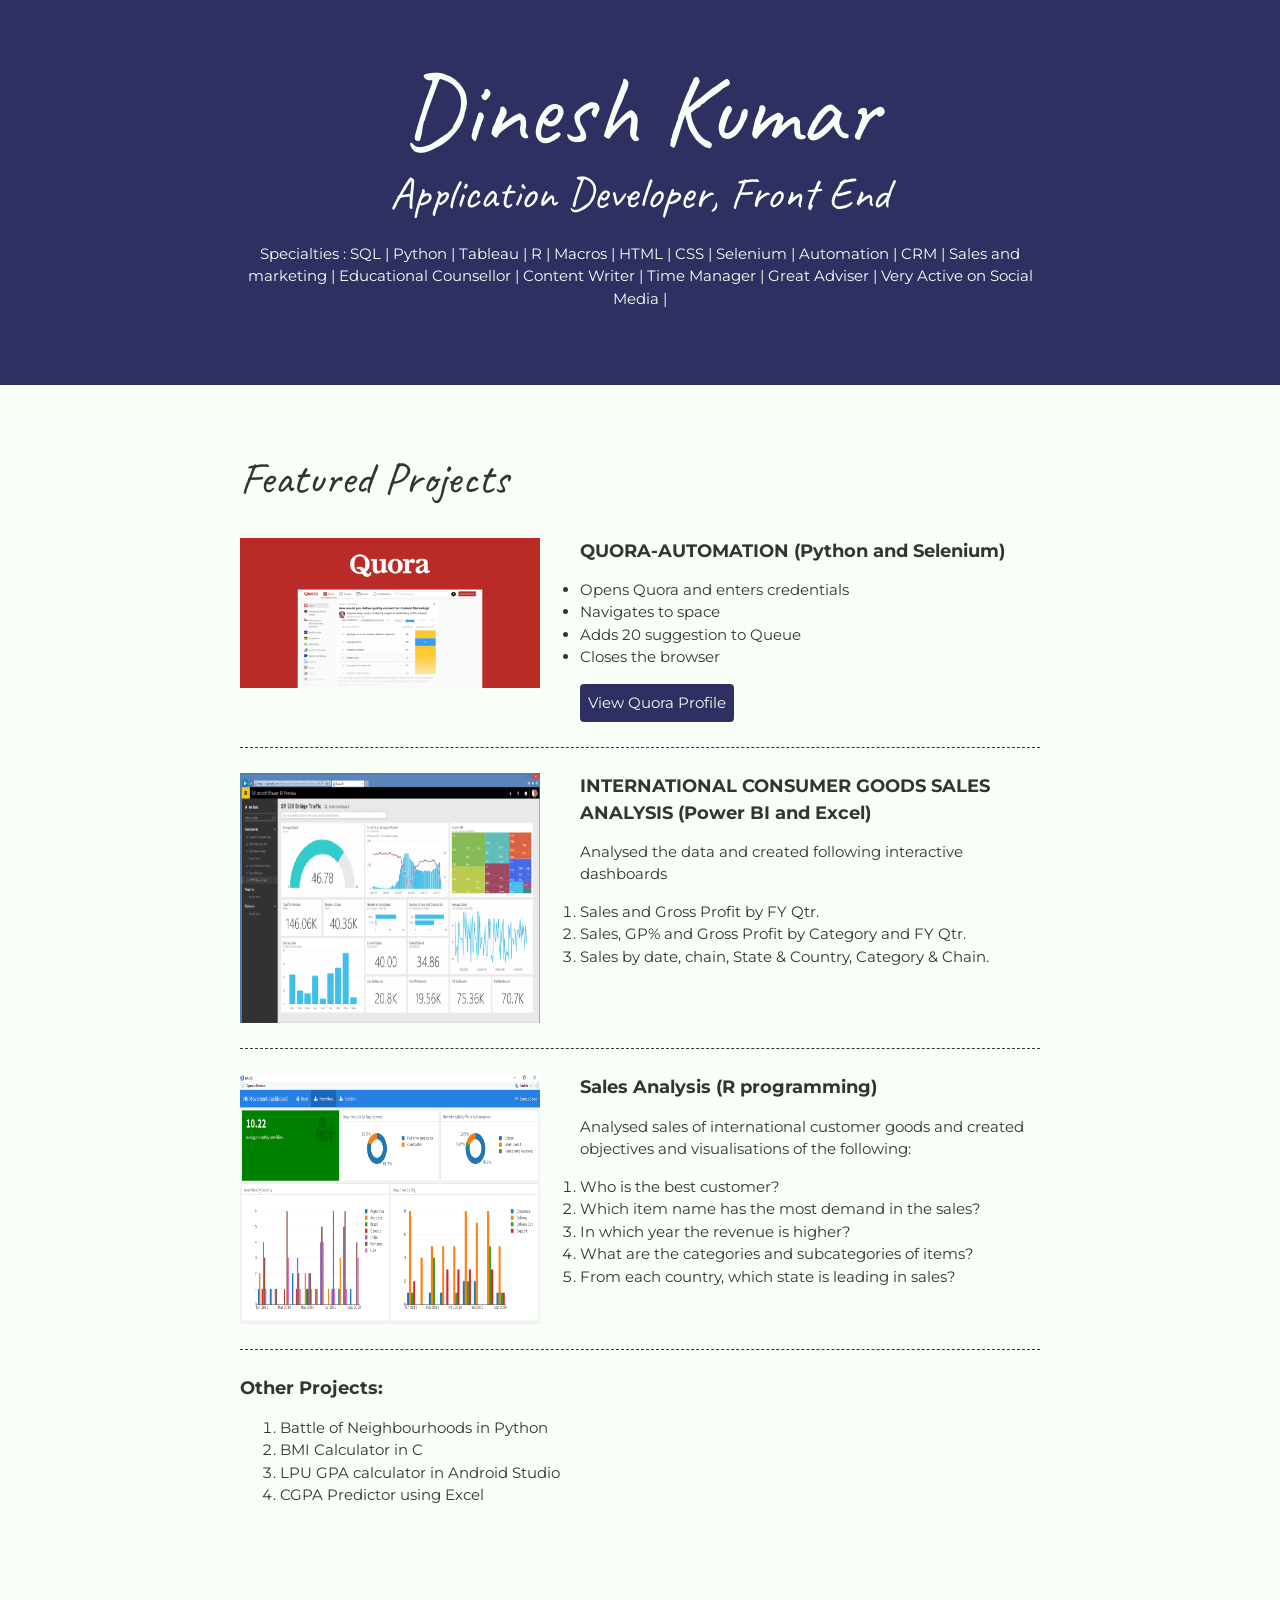
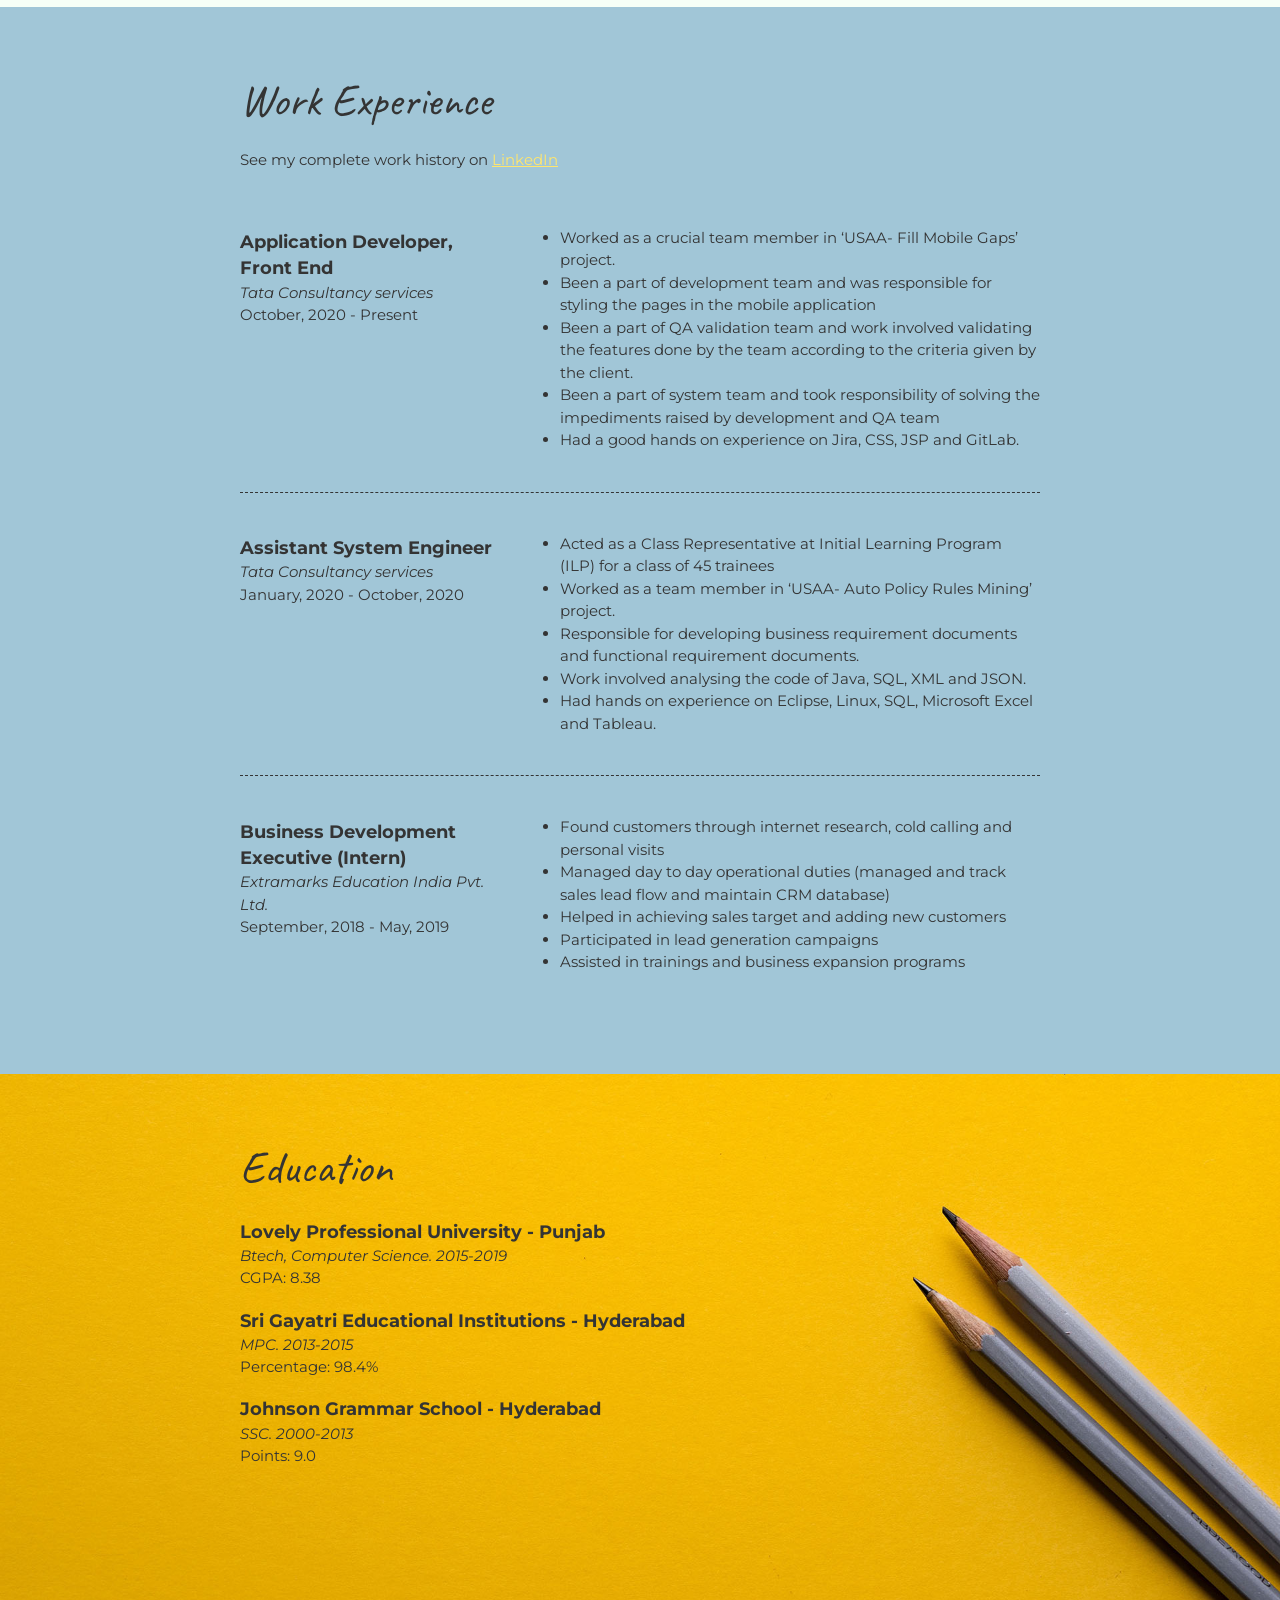
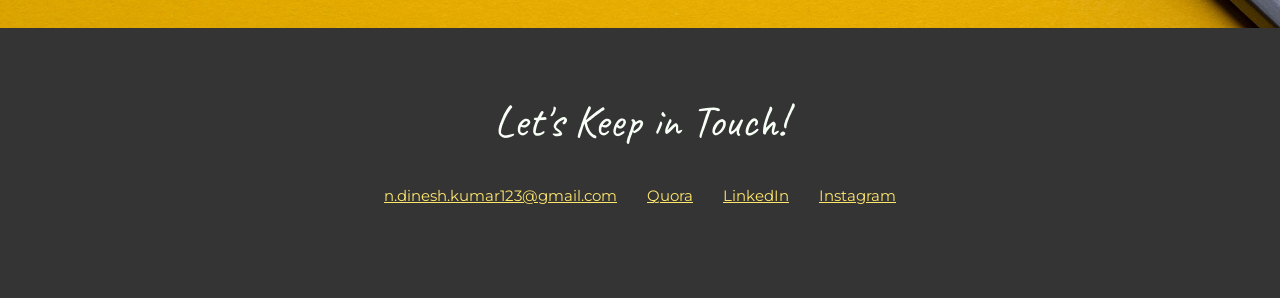
==== index.html @ 064b83f8 "Update index.html" ====
<!DOCTYPE html>
<html lang="en">
  <head>
    <meta charset="UTF-8">
    <meta name="viewport" content="width=device-width, initial-scale=1.0">
    <title>Narlakanti Dinesh Kumar - Resume</title>
	<link rel="preconnect" href="https://fonts.gstatic.com">
    <link href="https://fonts.googleapis.com/css2?family=Caveat&family=Montserrat:wght@400;600&display=swap" rel="stylesheet">
	<link rel="preconnect" href="https://fonts.gstatic.com">
    <link href="https://fonts.googleapis.com/css2?family=Caveat&family=Montserrat:wght@400;600&display=swap" rel="stylesheet">
	<link rel="stylesheet" href="style.css">
  </head>
  <body>
    <main>
      <!-- ***********************  ABOUT / PROFILE  *********************** -->
      <header class="profile">
		<div class="content-wrap">
			<h1>Dinesh Kumar</h1>
            <h2>Application Developer, Front End</h2>

            <p>Specialties :
SQL | Python | Tableau | R | Macros | HTML | CSS | Selenium | Automation | CRM | Sales and marketing | Educational Counsellor | Content Writer | Time Manager | Great Adviser | Very Active on Social Media |</p>
		</div>	
	  </header>

      <!-- ********************  PROJECTS / PORTFOLIO  ********************* -->
     <section class="projects">
	   <div class="content-wrap divider">
        <h2>Featured Projects</h2>
        
        <!-- Copy the whole <section> block to add more projects. -->
        <section class="project-item">
          
          <img src="quora-pic.jpg" alt="description of image">
		  <h3>QUORA-AUTOMATION (Python and Selenium)</h3>
          <p> 
			<ul>
			<li> Opens Quora and enters credentials </li>
			<li> Navigates to space </li>
			<li> Adds 20 suggestion to Queue </li>
			<li> Closes the browser </li>
			</ul>
			</p>
		
          <a class="btn" href="https://www.quora.com/profile/Dinesh-Kumar-2800/answers" >View Quora Profile</a>
        </section>
		
		<section class="project-item">
          
          <img src="powerbi.png" alt="description of image" height="250px">
		  <h3>INTERNATIONAL CONSUMER GOODS SALES ANALYSIS (Power BI and Excel)</h3>
          <p>  Analysed the data and created following interactive dashboards  </p>
		  <p>
			<ol>
			<li> Sales and Gross Profit by FY Qtr.  </li>
			<li> Sales, GP% and Gross Profit by Category and FY Qtr. </li>
			<li> Sales by date, chain, State & Country, Category & Chain.</li>
			</ol>
			</p></p>
		
        </section>
		
		
		
		<section class="project-item">
          
          <img src="rp.png" alt="description of image" height = "250px">
		  <h3>Sales Analysis (R programming)</h3>
          <p> Analysed sales of international customer goods and created objectives and visualisations of the following: </p>
			<p>
			<ol>
			<li> Who is the best customer? </li>
			<li> Which item name has the most demand in the sales?</li>
			<li> In which year the revenue is higher? </li>
			<li> What are the categories and subcategories of items?</li>
			<li> From each country, which state is leading in sales? </li>
			</ol>
			</p></p>
		
        </section>
		<section class="project-item">
          
          <h3>Other Projects: </h3>
          
			<ol>
			<li> Battle of Neighbourhoods in Python </li>
			<li> BMI Calculator in C   </li>
			<li> LPU GPA calculator in Android Studio </li>
			<li> CGPA Predictor using Excel  </li>
			</ol>
			</p></p>
		
        </section>
		
        <!-- End of Project block. -->
       </div>
	  </section>

      <!-- ***********************  WORK EXPERIENCE  *********************** -->
      <section class="work-experience">
        <div class="content-wrap item-details divider">
		  <h2>Work Experience</h2>
		  <p> See my complete work history on <a href="https://www.linkedin.com/in/dineshnarlakanti/"> LinkedIn </a>
        

        <!-- Copy this whole <section> block to add more jobs. -->
         <section class="job-item">
		  <div class="job-details">
           <h3>Application Developer, Front End</h3>
           <p>Tata Consultancy services</p>
           <p>October, 2020 - Present</p>
          </div>  
		  <div class="job-summary">
           <p> <ul>
                    <li>Worked as  a  crucial  team  member  in ‘USAA-  Fill  Mobile Gaps’  project. </li>
					<li> Been a part of  development team  and  was  responsible  for styling the pages  in the  mobile application </li>
					<li> Been a part of  QA  validation team  and  work  involved  validating  the  features  done  by  the  team according  to  the  criteria  given  by  the  client. </li>
					<li>Been a part of  system  team  and  took  responsibility  of  solving the impediments  raised  by  development and QA  team </li>
					<li>  Had a good  hands  on  experience on Jira,  CSS, JSP  and  GitLab.</li>
              </ul>
		  </p>
         <div> 
        </section>
		
		<section class="job-item">
		  <div class="job-details">
           <h3>Assistant System Engineer </h3>
           <p>Tata Consultancy services</p>
           <p>January, 2020 - October, 2020</p>
          </div>  
		  <div class="job-summary">
           <p> <ul>
                    <li> Acted as a  Class  Representative  at  Initial  Learning  Program  (ILP)  for a class  of  45  trainees  </li>
					<li> Worked as a  team  member  in  ‘USAA-  Auto  Policy  Rules  Mining’  project. </li>
					<li> Responsible  for developing  business  requirement documents  and functional  requirement documents.</li>
					<li> Work involved  analysing the code  of  Java,  SQL,  XML  and  JSON. </li>
					<li> Had hands  on  experience on Eclipse,  Linux,  SQL,  Microsoft Excel  and Tableau.</li>
              </ul>
		  </p>
         <div> 
        </section>
		
		<section class="job-item">
		 <div class="job-details">
          <h3>Business Development Executive (Intern)</h3>
          <p>Extramarks Education India Pvt. Ltd.</p>
          <p>September, 2018 - May, 2019</p>
         </div> 
		 <div class="job-summary">
          <p> <ul>
					<li>Found customers  through  internet  research,  cold calling and personal  visits  </li>
					<li> Managed day to day  operational  duties  (managed  and  track  sales  lead  flow and maintain CRM database) </li>
					<li>Helped in  achieving  sales  target and  adding new customers  </li>
					<li> Participated  in  lead generation  campaigns </li>
					<li> Assisted  in trainings  and  business  expansion  programs</li>

              </ul>
		   </p>
         </div> 
        </section>
        <!-- End of Job block. -->
      </div>
	 </section>
	 
	 <!-- ****************** Related course work  ****************** 
	 
	 <section class="cs-related">
		<div class="content-wrap">
			<h2> Certifications</h2>
			<p>
				<ul>
					 <li> <h3>Programming:</h3> C, C++, Java, Python, R programing </li>
					<li> <h3> Data structures and algorithms:</h3> Asymptotic notations and complexities, various sorting algorithms, different types of linked lists  </li>
					<li> <h3>Networking:</h3>  Protocols, Topologies, OSI  Model, TCP/IP, LANs, MANs,  WANs, Devices, Data Transmission </li>
					<li> <h3>Database management  systems:</h3>  Database  languages, ER  diagrams, SQL commands, normalisation,  joins  and subqueries.    </li>
					<li> <h3>Operating  systems:</h3>  Unix  and  its  commands, process  scheduling algorithms, deadlocks,  memory management, protection mechanisms  </li>
					<li> <h3>Compiler  design:</h3>  Lexical  analysis, syntax  analysis, syntax  directed translation,  parsing,  intermediate and code  generation, code  optimization.</li>
					<li> <h3>Artificial  intelligence:</h3>  Problem  spaces  and search,  informed  search strategies, knowledge representation,  fuzzy  logic  systems, natural  language  procession(NLP) </li>
					<li> <h3>Data visualization  tools:</h3>  Excel  and  advanced excel,  Tableau,  Power  Business  Intelligence  (BI). </li>
					<li> <h3>Web Development:</h3> HTML, CSS, Javascipt, Angular, React</li> 
					
				</ul>
			</p>	
		</div>
	 
	 </section> -->

      <!-- ******************  EDUCATION & CERTIFICATIONS ****************** -->
      <section class="education">
        <div class="content-wrap item-details">
		 <h2>Education</h2>

         <!-- Copy this whole <section> block to add more schools. -->
         <section>
          <h3>Lovely Professional University - Punjab</h3>
          <p>Btech, Computer Science. 2015-2019</p>
		  <p> CGPA: 8.38 </p>
          
         </section>
        <!-- End of School block. -->
		  <section>
           <h3> Sri Gayatri Educational Institutions - Hyderabad</h3>
           <p>MPC. 2013-2015</p>
		   <p> Percentage: 98.4% </p>
          
          </section>
        
		

          <section>
           <h3>Johnson Grammar School - Hyderabad</h3>
           <p>SSC. 2000-2013</p>
		   <p> Points: 9.0 </p>
          
          </section>
        <!-- End of School block. -->
        </div>
	  </section>
	  
	  
	  

      <!-- *****************  CONTACT INFO / SOCIAL MEDIA  ***************** -->
      <footer>
	  <div class="content-wrap">
        <h2>Let's Keep in Touch!</h2>

        <!-- Social media and contact links. Add or remove any networks. -->
        <ul class="contact-list">
          <li><a href="mailto:n.dinesh.kumar123@gmail.com">n.dinesh.kumar123@gmail.com</a></li>
          <li><a href="https://www.quora.com/profile/Dinesh-Kumar-2800">Quora</a></li>          
          <li><a href="https://www.linkedin.com/in/dineshnarlakanti/">LinkedIn</a></li>
          <li><a href="https://www.instagram.com/dinesh_narlakanti/">Instagram</a></li>
        </ul>
		</div>
      </footer>
    </main>
  </body>
</html>
---- style.css ----
/*
COLOR PALETTE
https://coolors.co/f7fff7-343434-2f3061-ffe66d-a1c6d7
#F7FFF7 - almost white
#343434 - dark gray - almost black
#2F3061 - blue dark
#FFE66D - yellow
#A1C6D7 - blue light
*/

/* Global styles
------------------------------------*/
html{
	box-sizing: border-box;
}
*, *:before, *:after {
	box-sizing: inherit;
}

body{
	color: #343434;
	margin: 0;
	padding: 0;
    font-family: 'Montserrat', sans-serif;
	font-size: 15px;
	line-height: 1.5;
}
h1,h2{
	font-family: 'Caveat', cursive;
	font-weight: 400;
	margin: 0;
}
img {
  width: 300px;
}
a{
	color: #FFE66D;
}
a:hover{
	text-decoration: none;
}
h1{
	font-size: 100px;
	line-height: 1;
}

h2{
	font-size:45px;
}
h3{
	margin-bottom: 0;
}
.content-wrap{
	max-width: 800px;
	width: 85%;
	margin: 0 auto;
	padding: 60px 0;
	
}
.divider > section{
	border-bottom: 1px dashed #343434;
	 padding: 25px 0;
}
.divider > section:last-of-type{
	border-bottom : none;
}
.item-details h3 + p{
	 font-style: italic;
 }
.item-details h3 ~ p{
	margin: 0;
}


/* Profile
------------------------------------*/
.profile{
	color: #F7FFF7;
	background: #2F3061;
	
}

/* Projects
------------------------------------*/
.projects{
	background: #F7FFF7;
	
}
.projects .btn{
	color: #F7FFF7;
    background: #2F3061;
	text-decoration: none;
	padding: 8px;
	border-radius: 4px;
	display: inline-block;
}

 .projects .btn:hover {
	 background: rgba(47, 48, 97, 80%);
 }
 
 .project-item{
	 overflow: hidden;
	 
 }
 .project-item h3{
	 margin: 0;
 }
 



/* Work Experience
------------------------------------*/
.work-experience{
	background: #A1C6D7;
}



/* Education
------------------------------------*/
.education{
	background-image: url(pencil-pic.jpg);
	background-size: cover;
	background-position: top right;
	padding-bottom: 100px;
}
.education p{
	width: 60%
}

/* Footer
------------------------------------*/
footer{
	background: #343434;
	color: #F7FFF7;
	
}
.contact-list{
	list-style-type: none;
	padding: 0;	
}
.contact-list a{
	padding: 15px;
	display: inline-block;
	
}

/* Responcive
------------------------------------*/

@media screen and (min-width: 750px) {
	.project-item img{
	 float: left;
	 margin-right: 40px;
 }

    .job-item{
	display: grid;
	grid-template-columns: 1fr 2fr;
	column-gap: 20px;
	
}
.contact-list{
	display: flex;
	justify-content: center;
}

header, footer{
	text-align: center;
}
	
}
@media screen and (max-width: 749px){
	h1{
		font-size: 75px;
		line-height: 0.9;
		margin-bottom: 20px;
	}
	h2{
		line-height: 1;
	}
	.contact-list a{
		padding: 5px;
	}


	
}
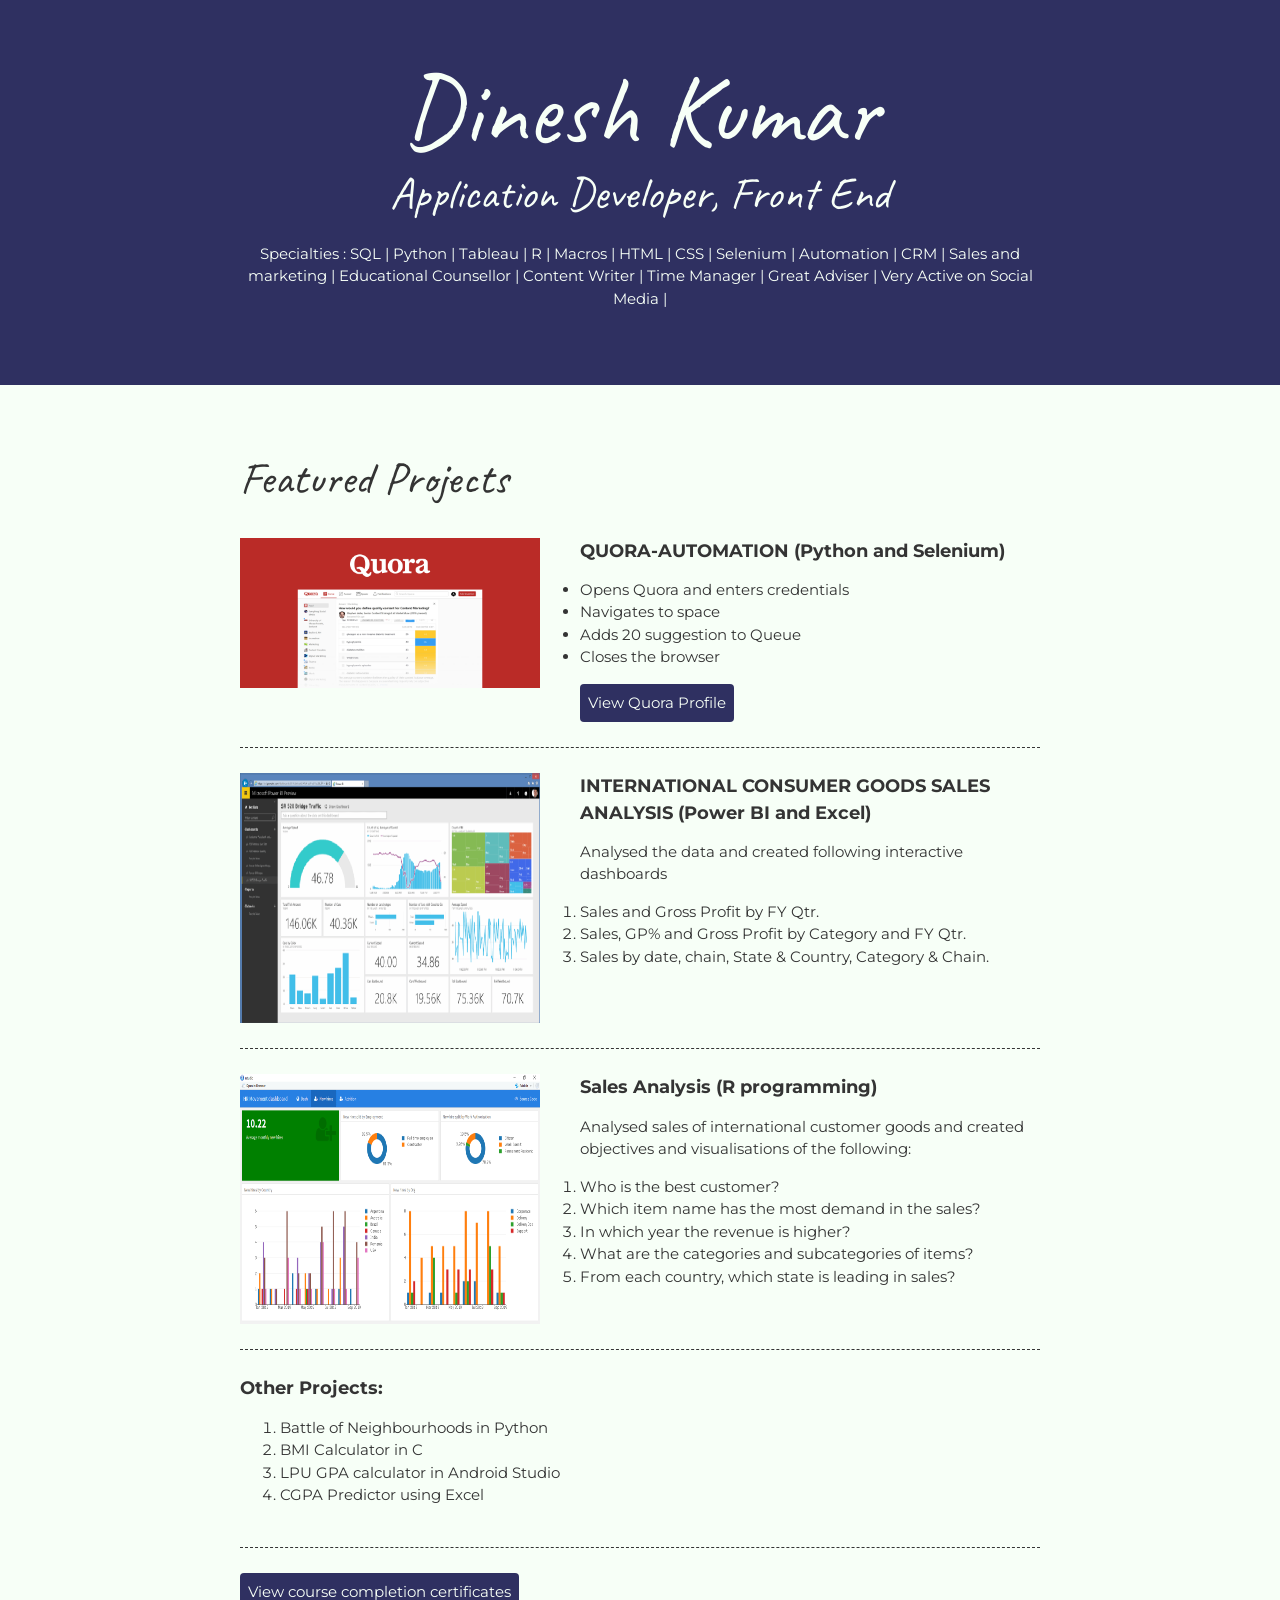
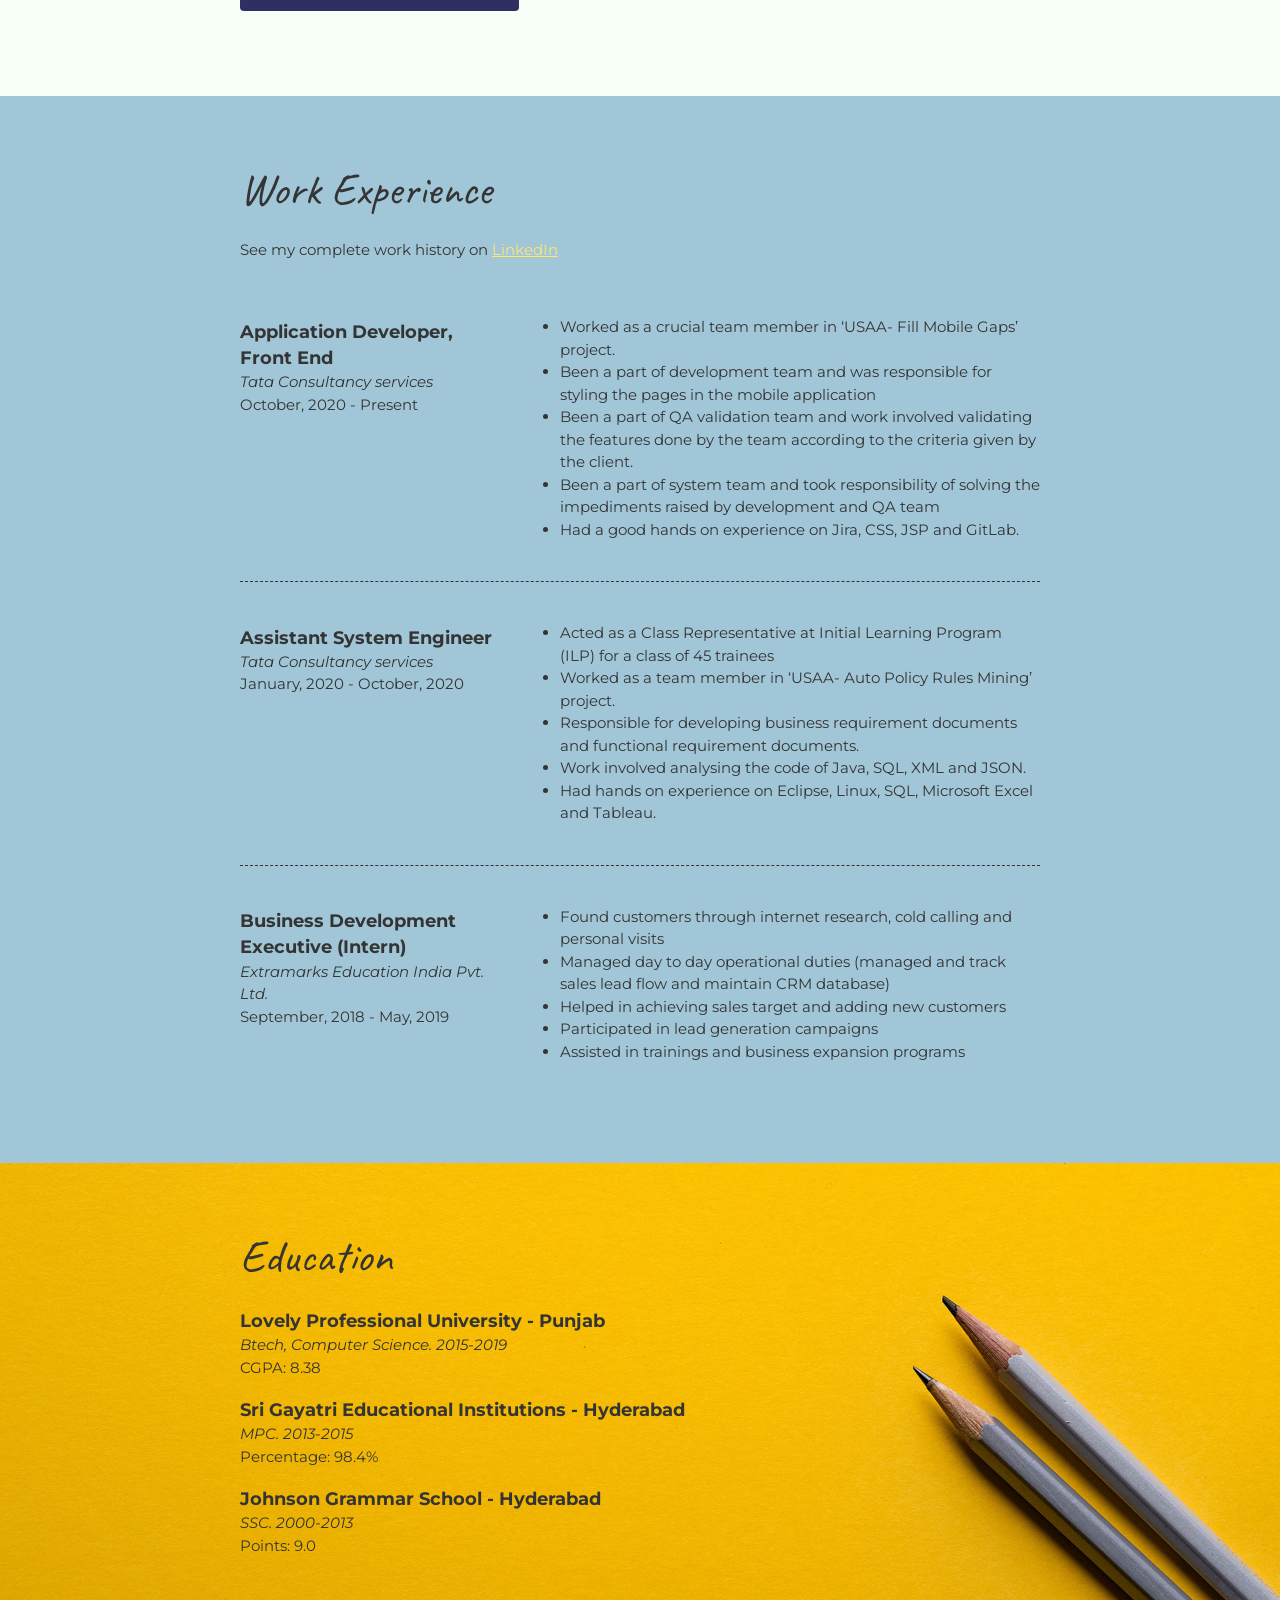
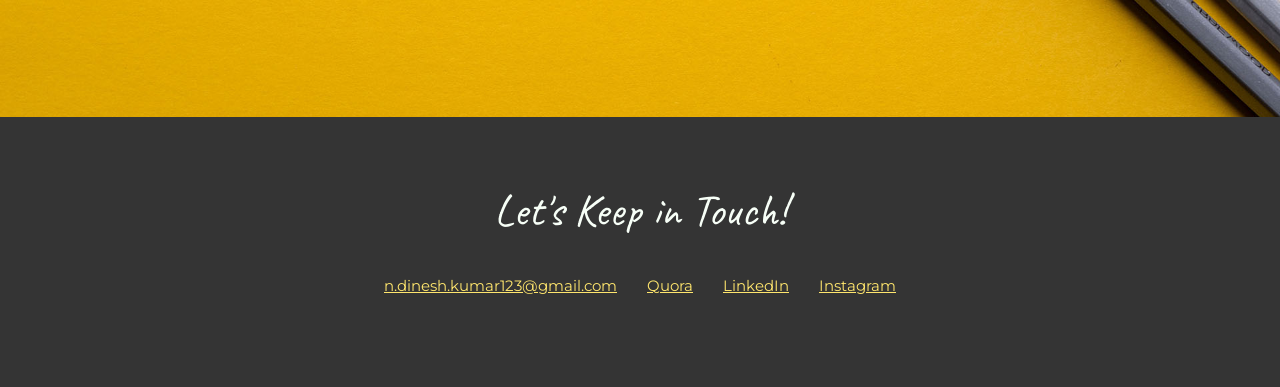
==== commit 93fc4989: "Update index.html" ====
--- a/index.html
+++ b/index.html
@@ -91,6 +91,10 @@
 			</p></p>
 		
         </section>
+		
+		<section>
+			<a class="btn" href="certificate.html"> View course completion certificates </a>
+		</section>
 		
         <!-- End of Project block. -->
        </div>
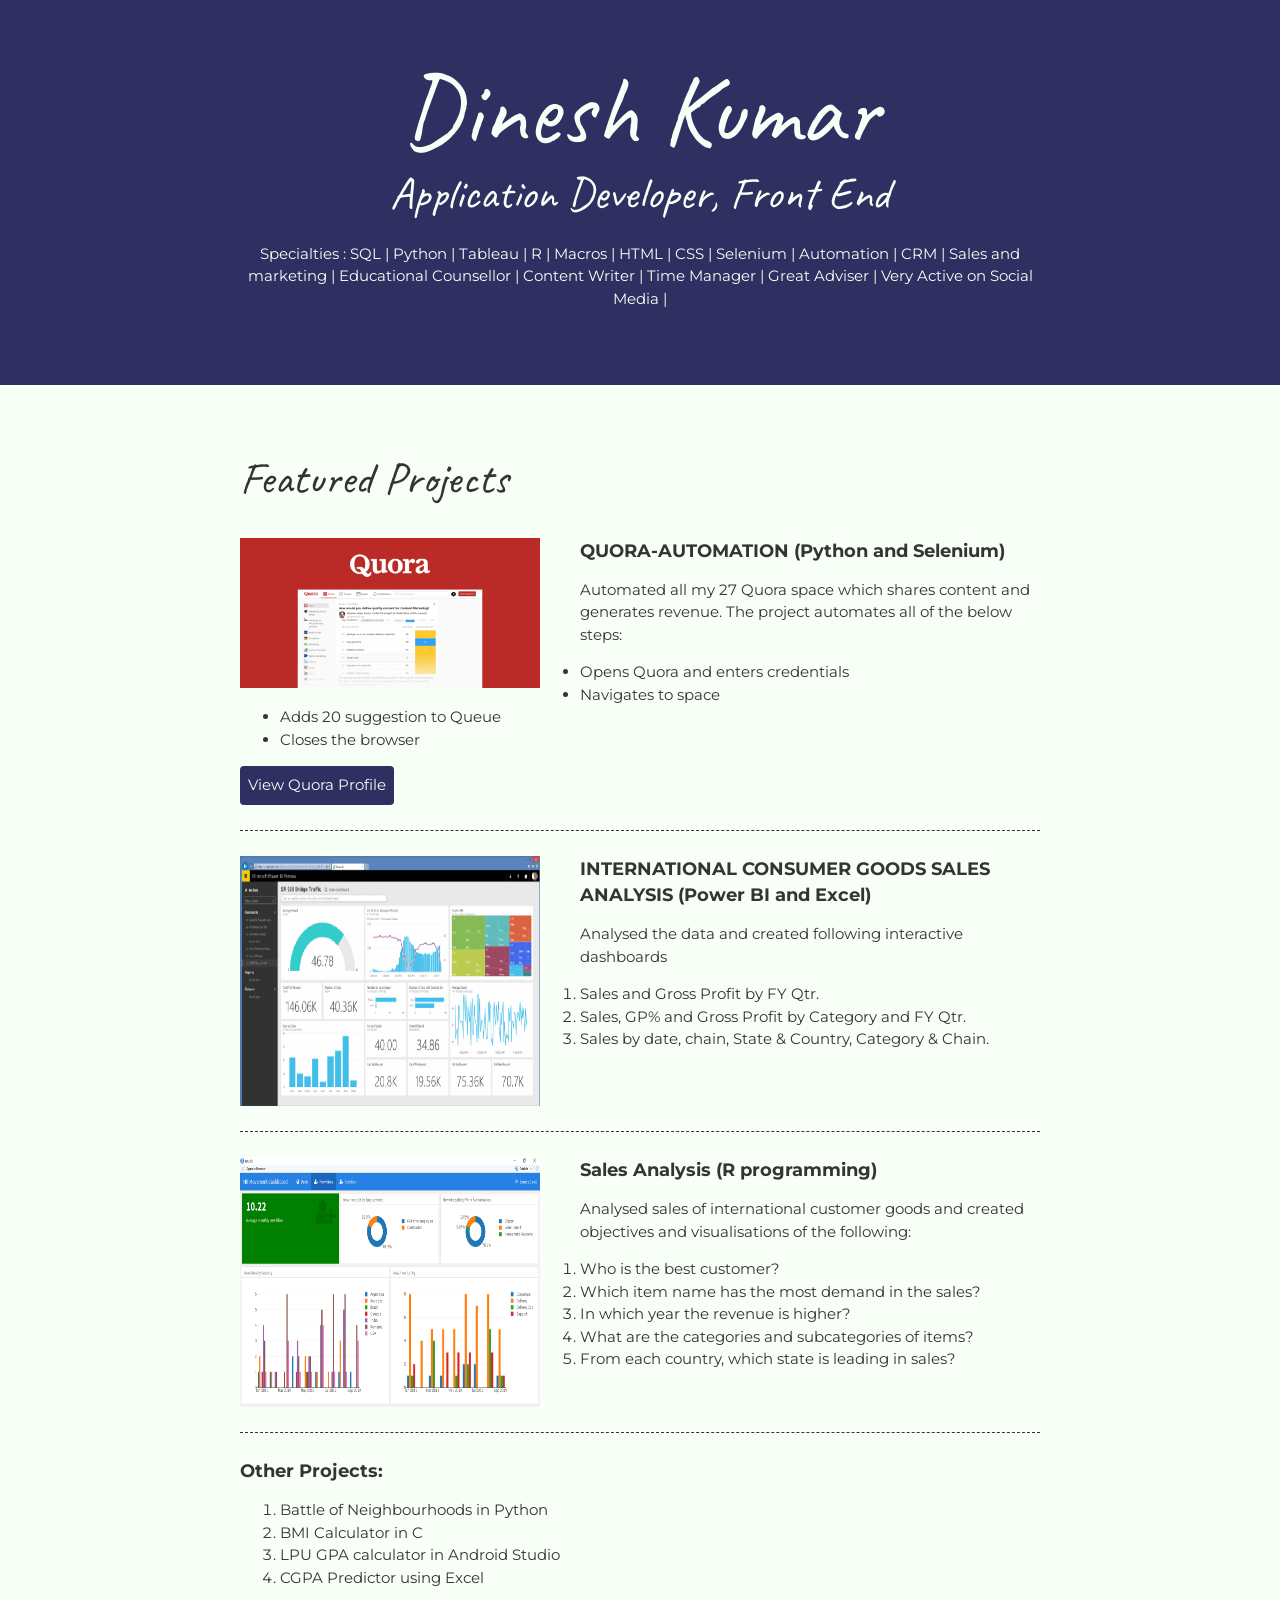
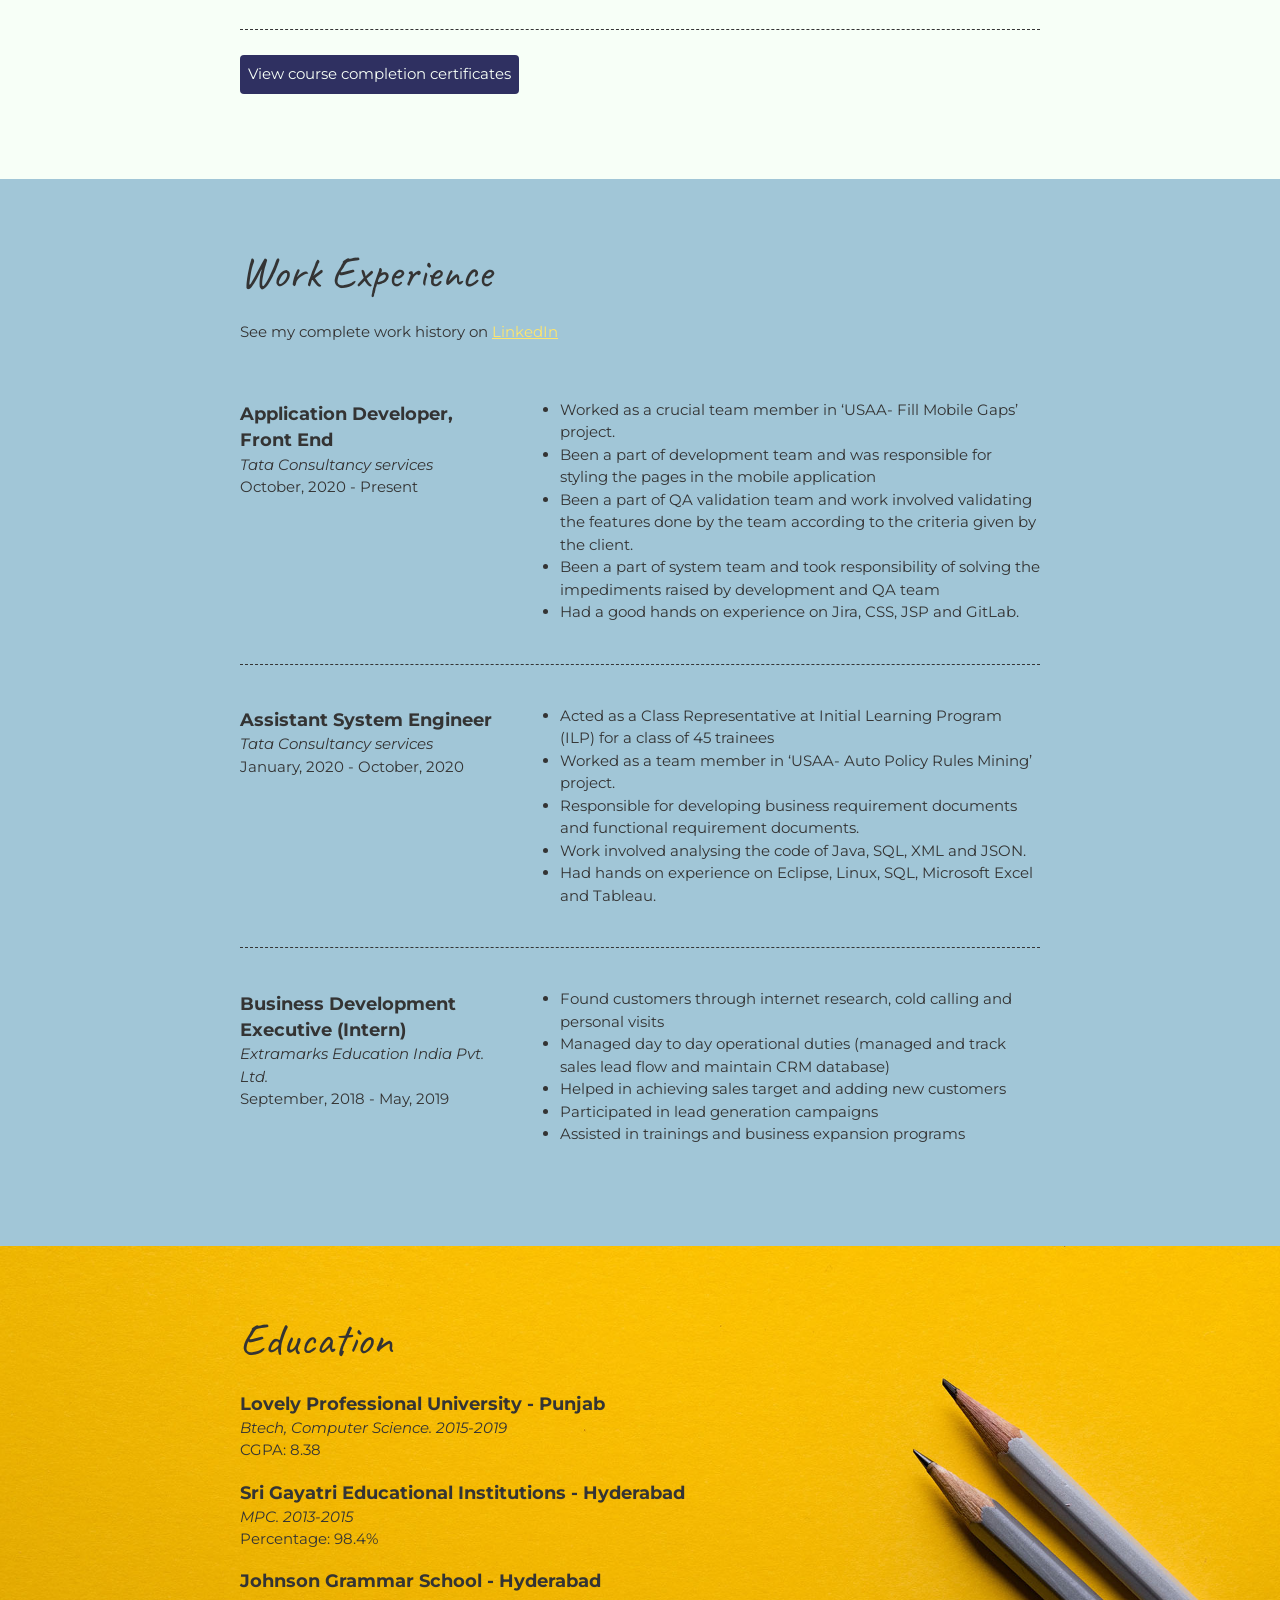
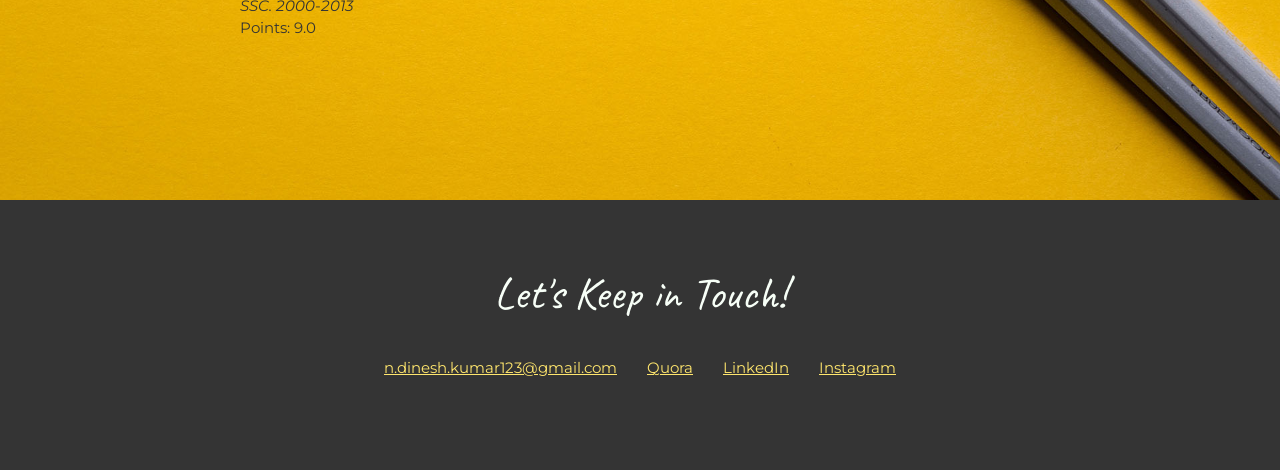
==== commit 9e6fc13d: "Update index.html" ====
--- a/index.html
+++ b/index.html
@@ -33,7 +33,7 @@
           
           <img src="quora-pic.jpg" alt="description of image">
 		  <h3>QUORA-AUTOMATION (Python and Selenium)</h3>
-          <p> 
+          <p> Automated all my 27 Quora space which shares content and generates revenue. The project automates all of the below steps: 
 			<ul>
 			<li> Opens Quora and enters credentials </li>
 			<li> Navigates to space </li>
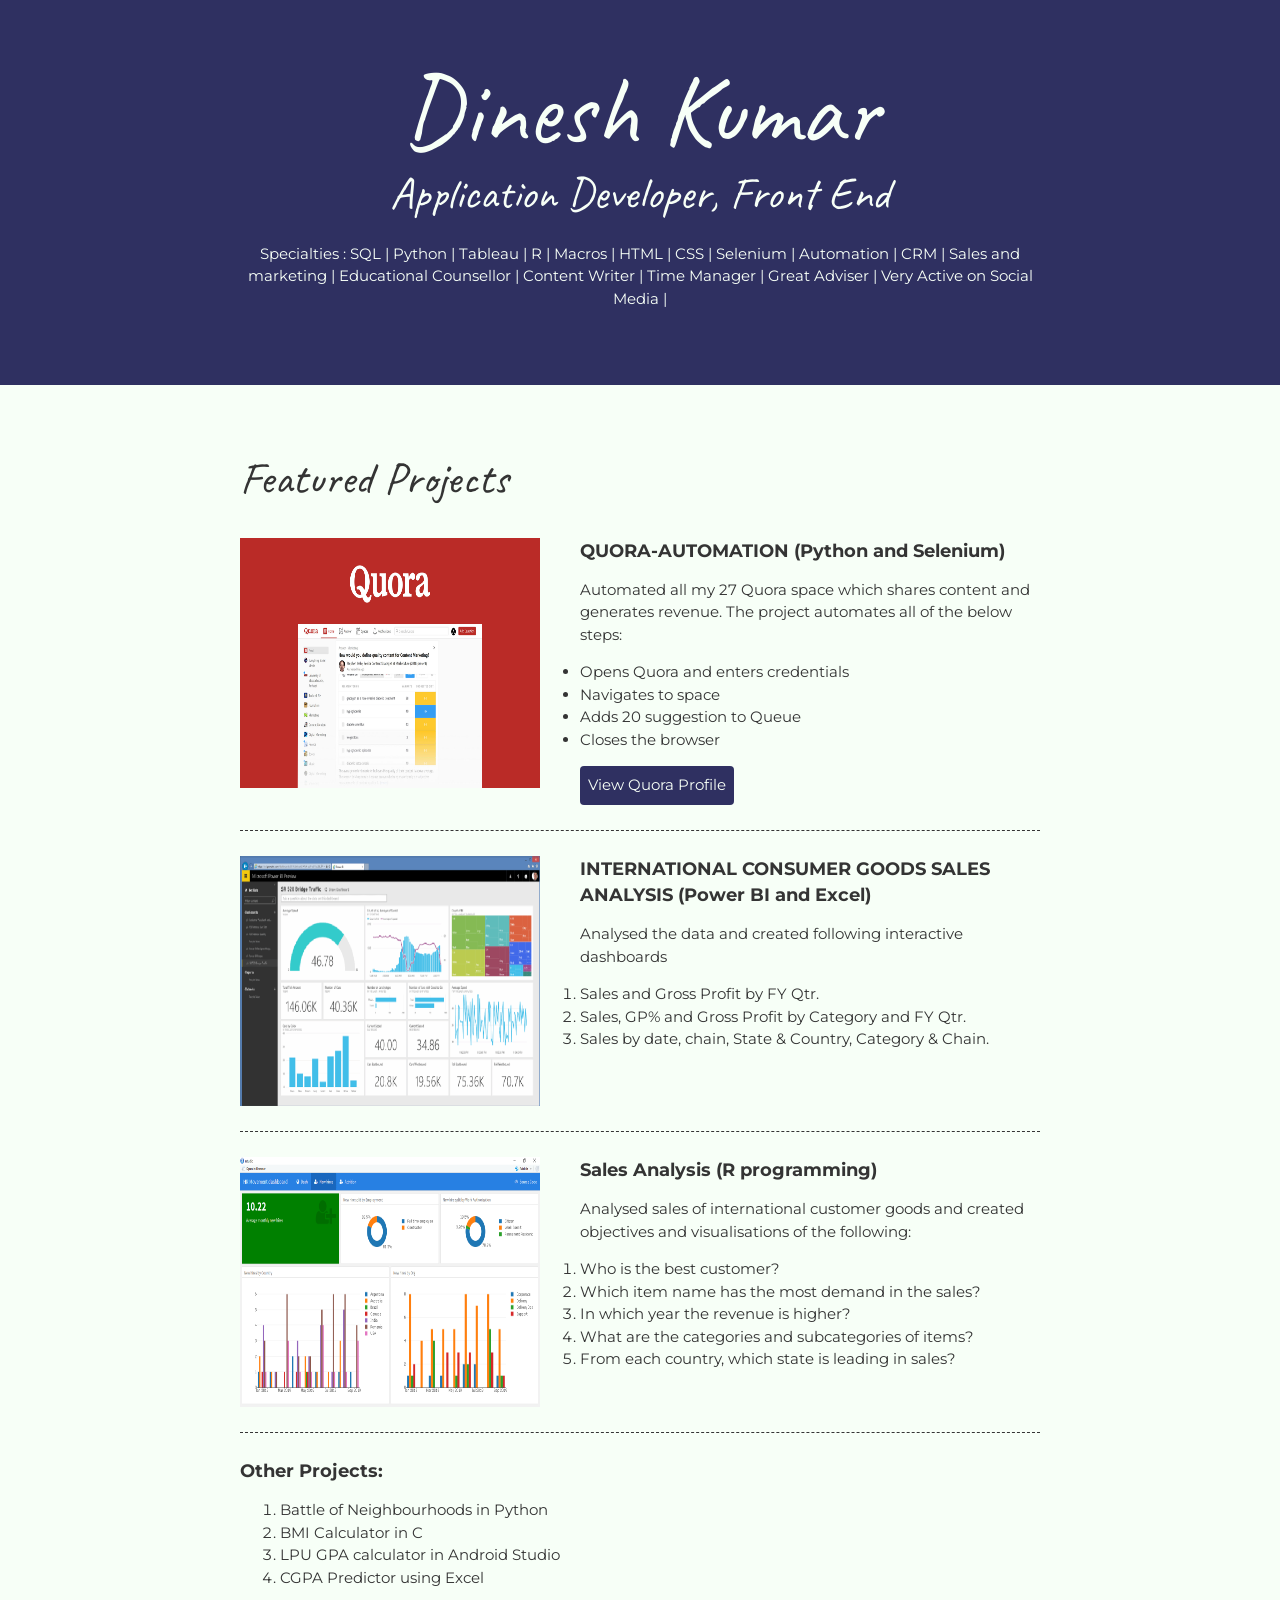
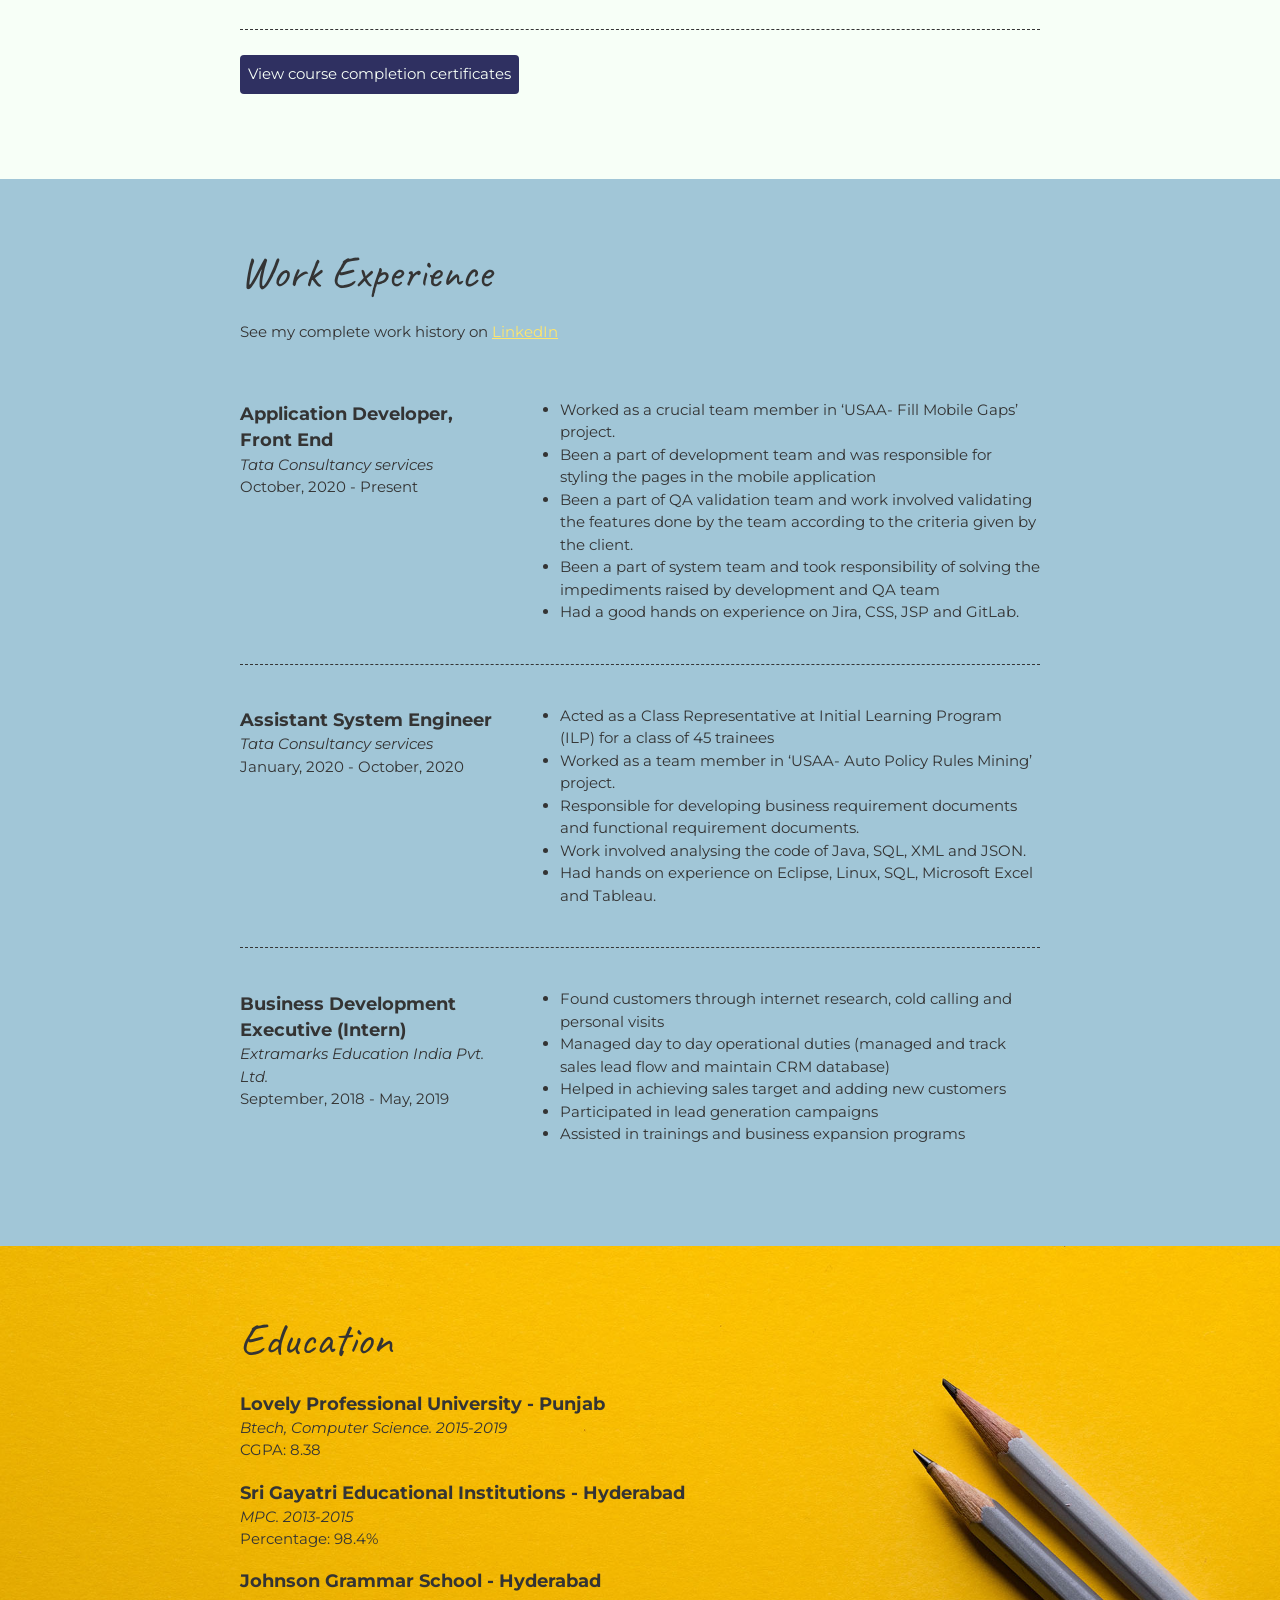
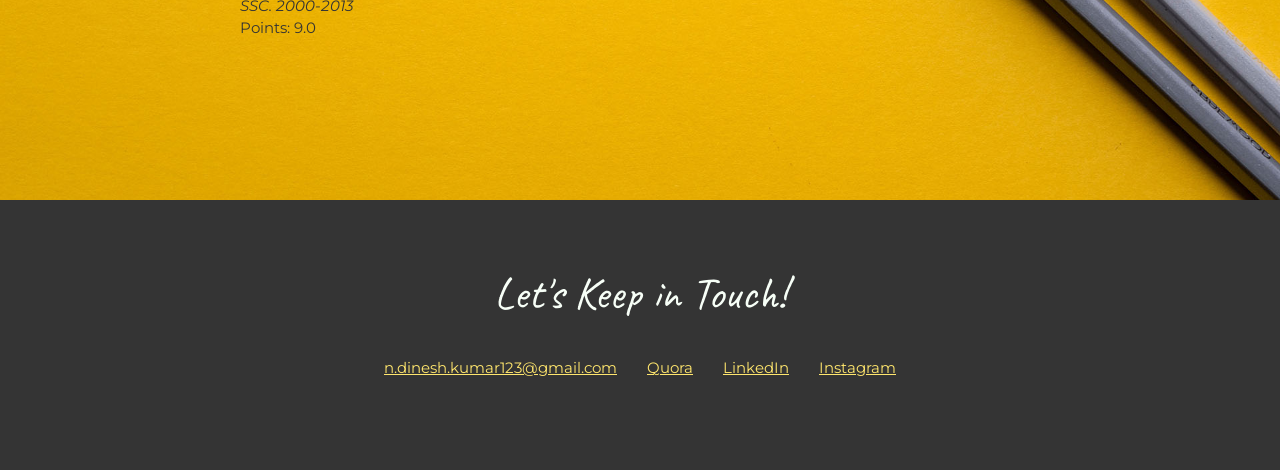
==== commit f6f21e59: "Update index.html" ====
--- a/index.html
+++ b/index.html
@@ -31,7 +31,7 @@
         <!-- Copy the whole <section> block to add more projects. -->
         <section class="project-item">
           
-          <img src="quora-pic.jpg" alt="description of image">
+          <img src="quora-pic.jpg" alt="description of image" height = "250px">
 		  <h3>QUORA-AUTOMATION (Python and Selenium)</h3>
           <p> Automated all my 27 Quora space which shares content and generates revenue. The project automates all of the below steps: 
 			<ul>
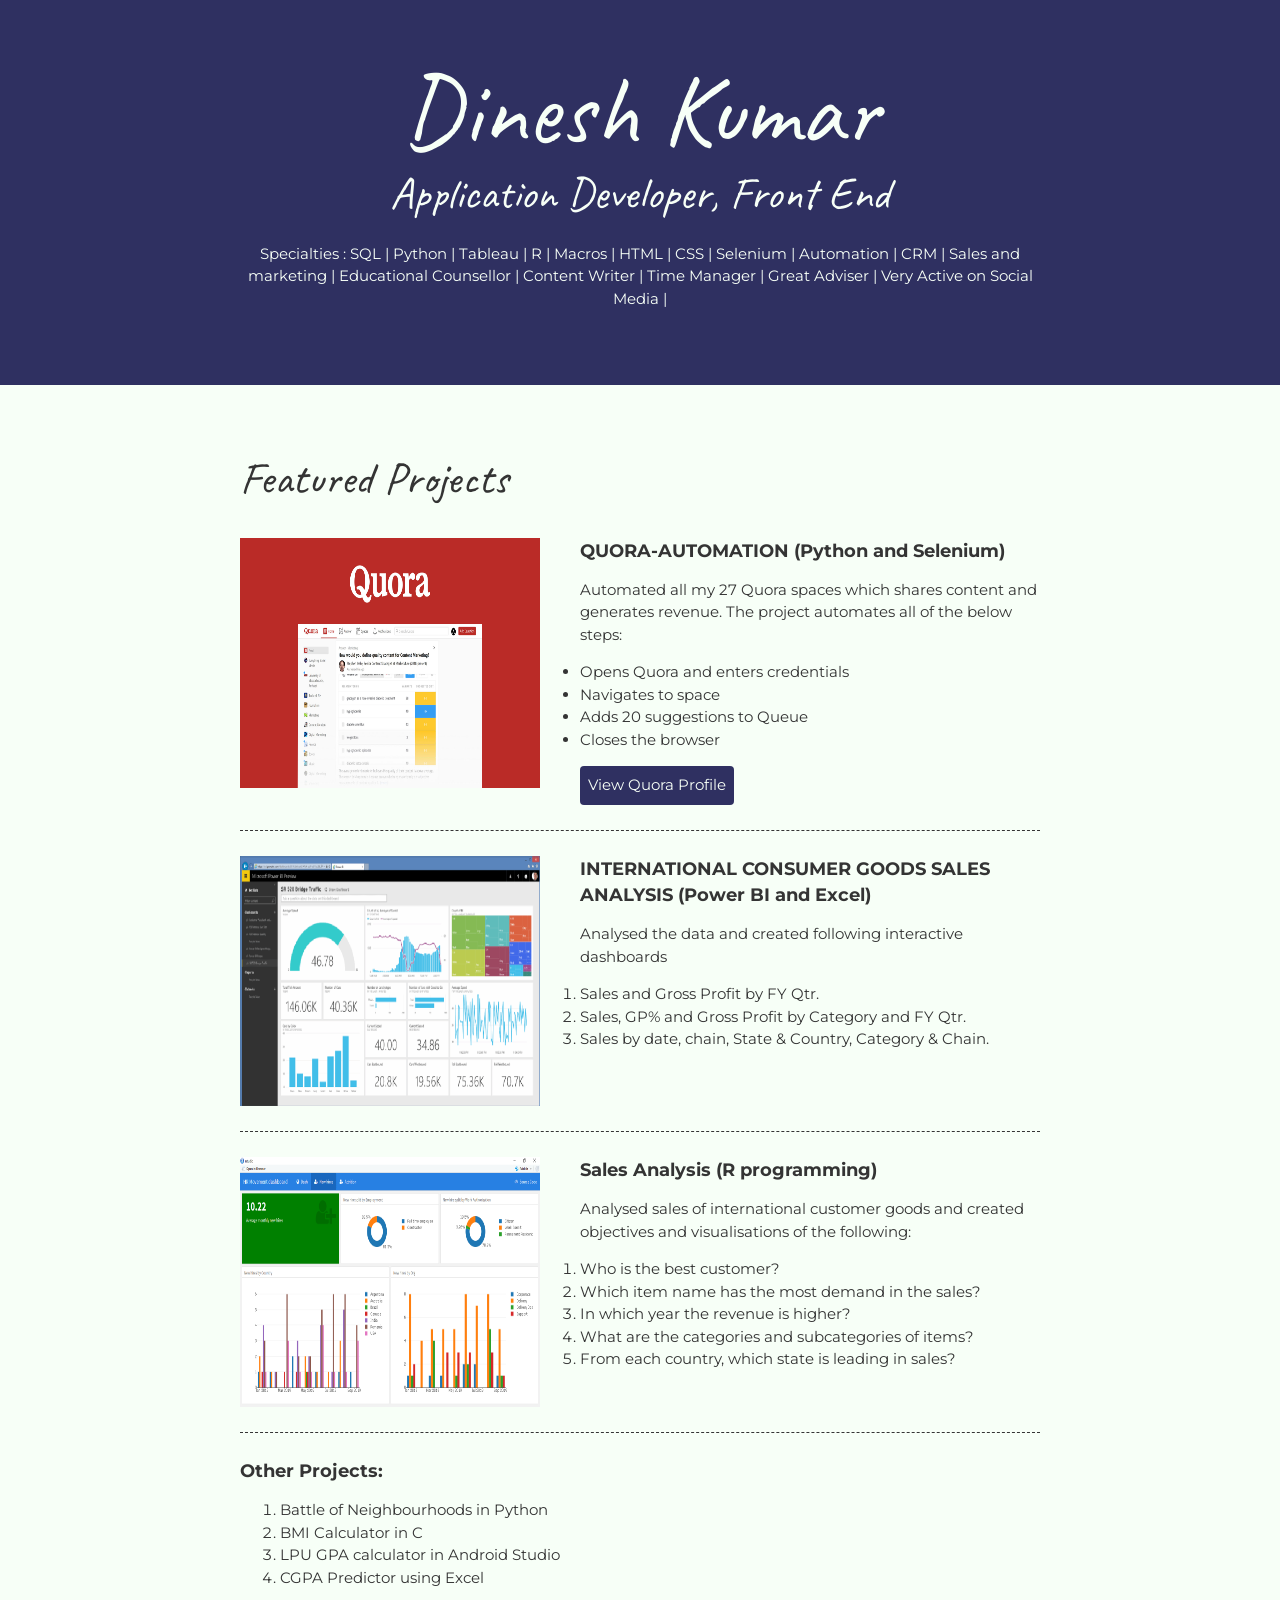
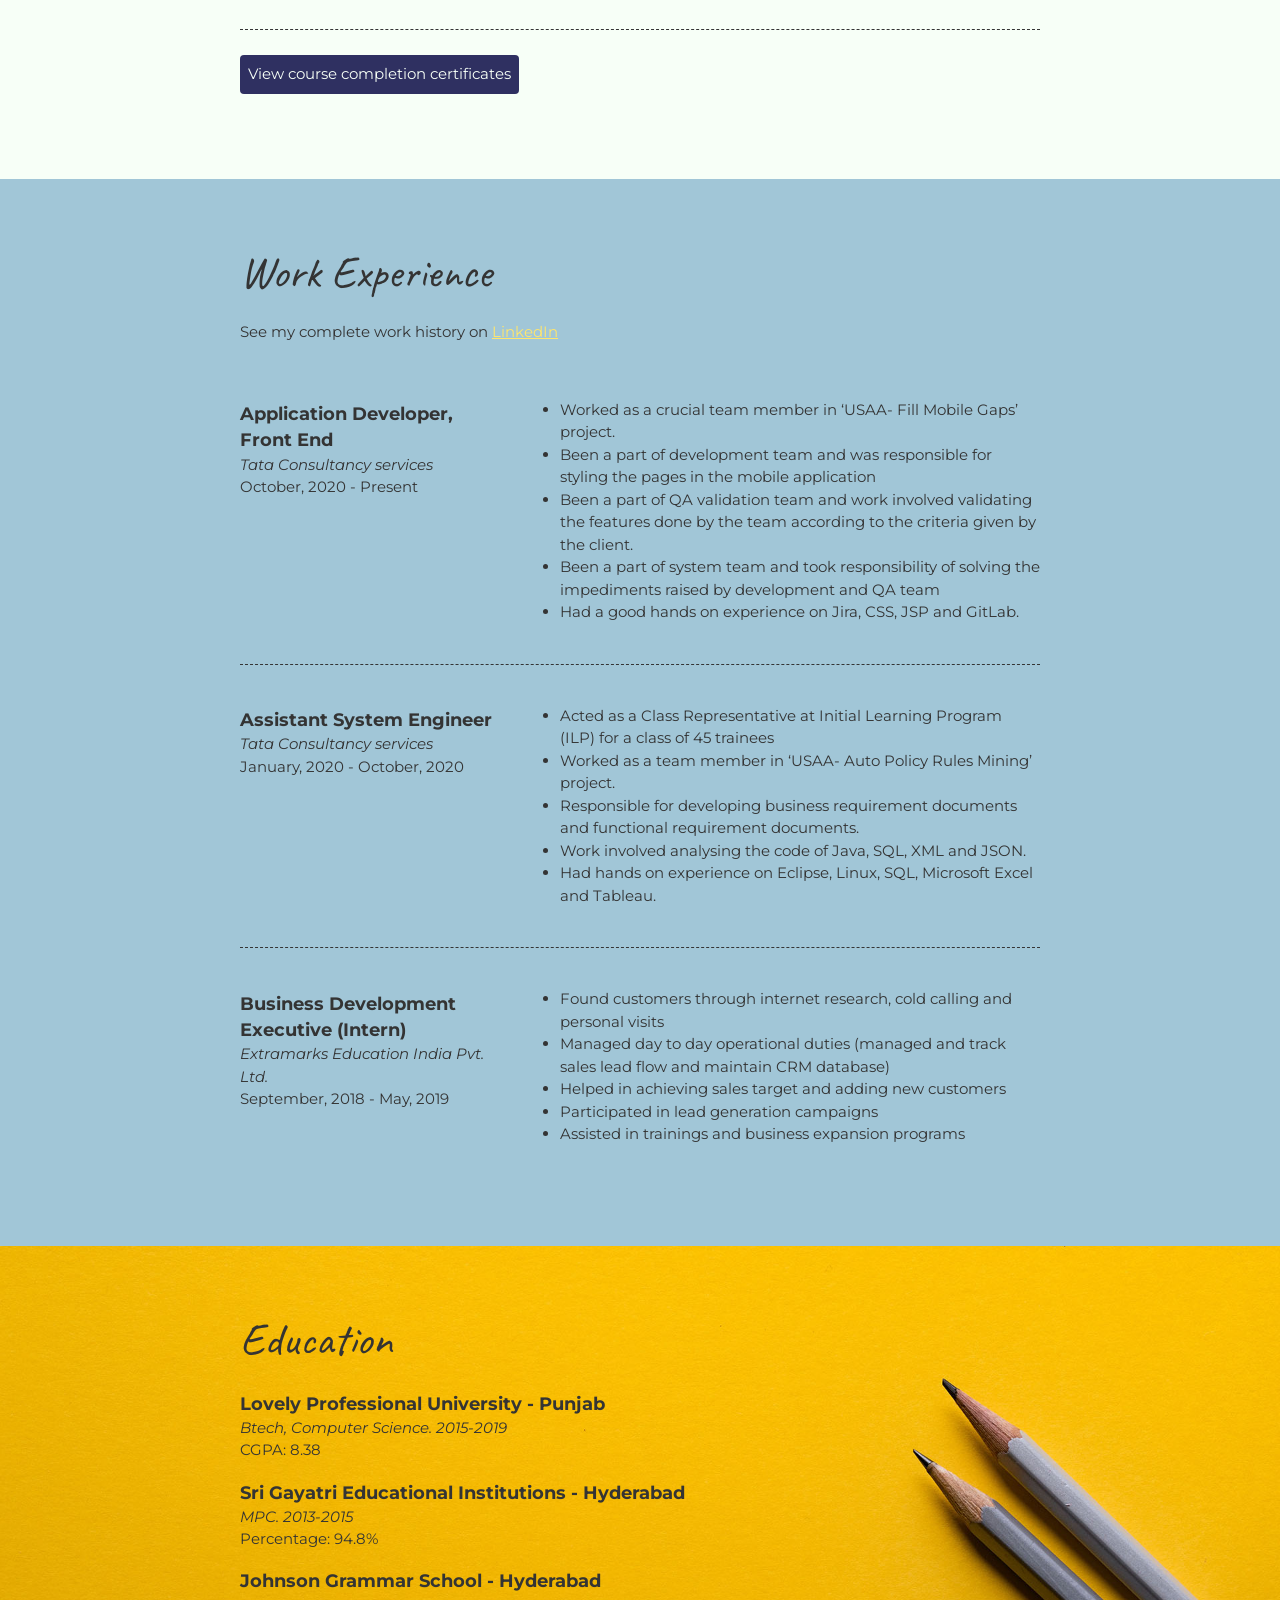
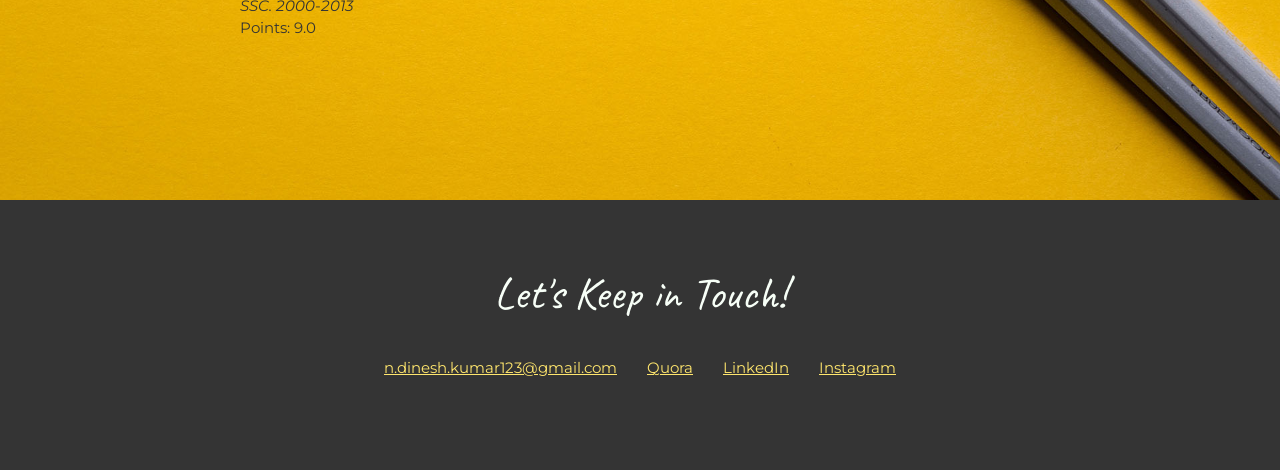
==== commit 3c64d963: "Update index.html" ====
--- a/index.html
+++ b/index.html
@@ -33,11 +33,11 @@
           
           <img src="quora-pic.jpg" alt="description of image" height = "250px">
 		  <h3>QUORA-AUTOMATION (Python and Selenium)</h3>
-          <p> Automated all my 27 Quora space which shares content and generates revenue. The project automates all of the below steps: 
+          <p> Automated all my 27 Quora spaces which shares content and generates revenue. The project automates all of the below steps: 
 			<ul>
 			<li> Opens Quora and enters credentials </li>
 			<li> Navigates to space </li>
-			<li> Adds 20 suggestion to Queue </li>
+			<li> Adds 20 suggestions to Queue </li>
 			<li> Closes the browser </li>
 			</ul>
 			</p>
@@ -205,7 +205,7 @@
 		  <section>
            <h3> Sri Gayatri Educational Institutions - Hyderabad</h3>
            <p>MPC. 2013-2015</p>
-		   <p> Percentage: 98.4% </p>
+		   <p> Percentage: 94.8% </p>
           
           </section>
         
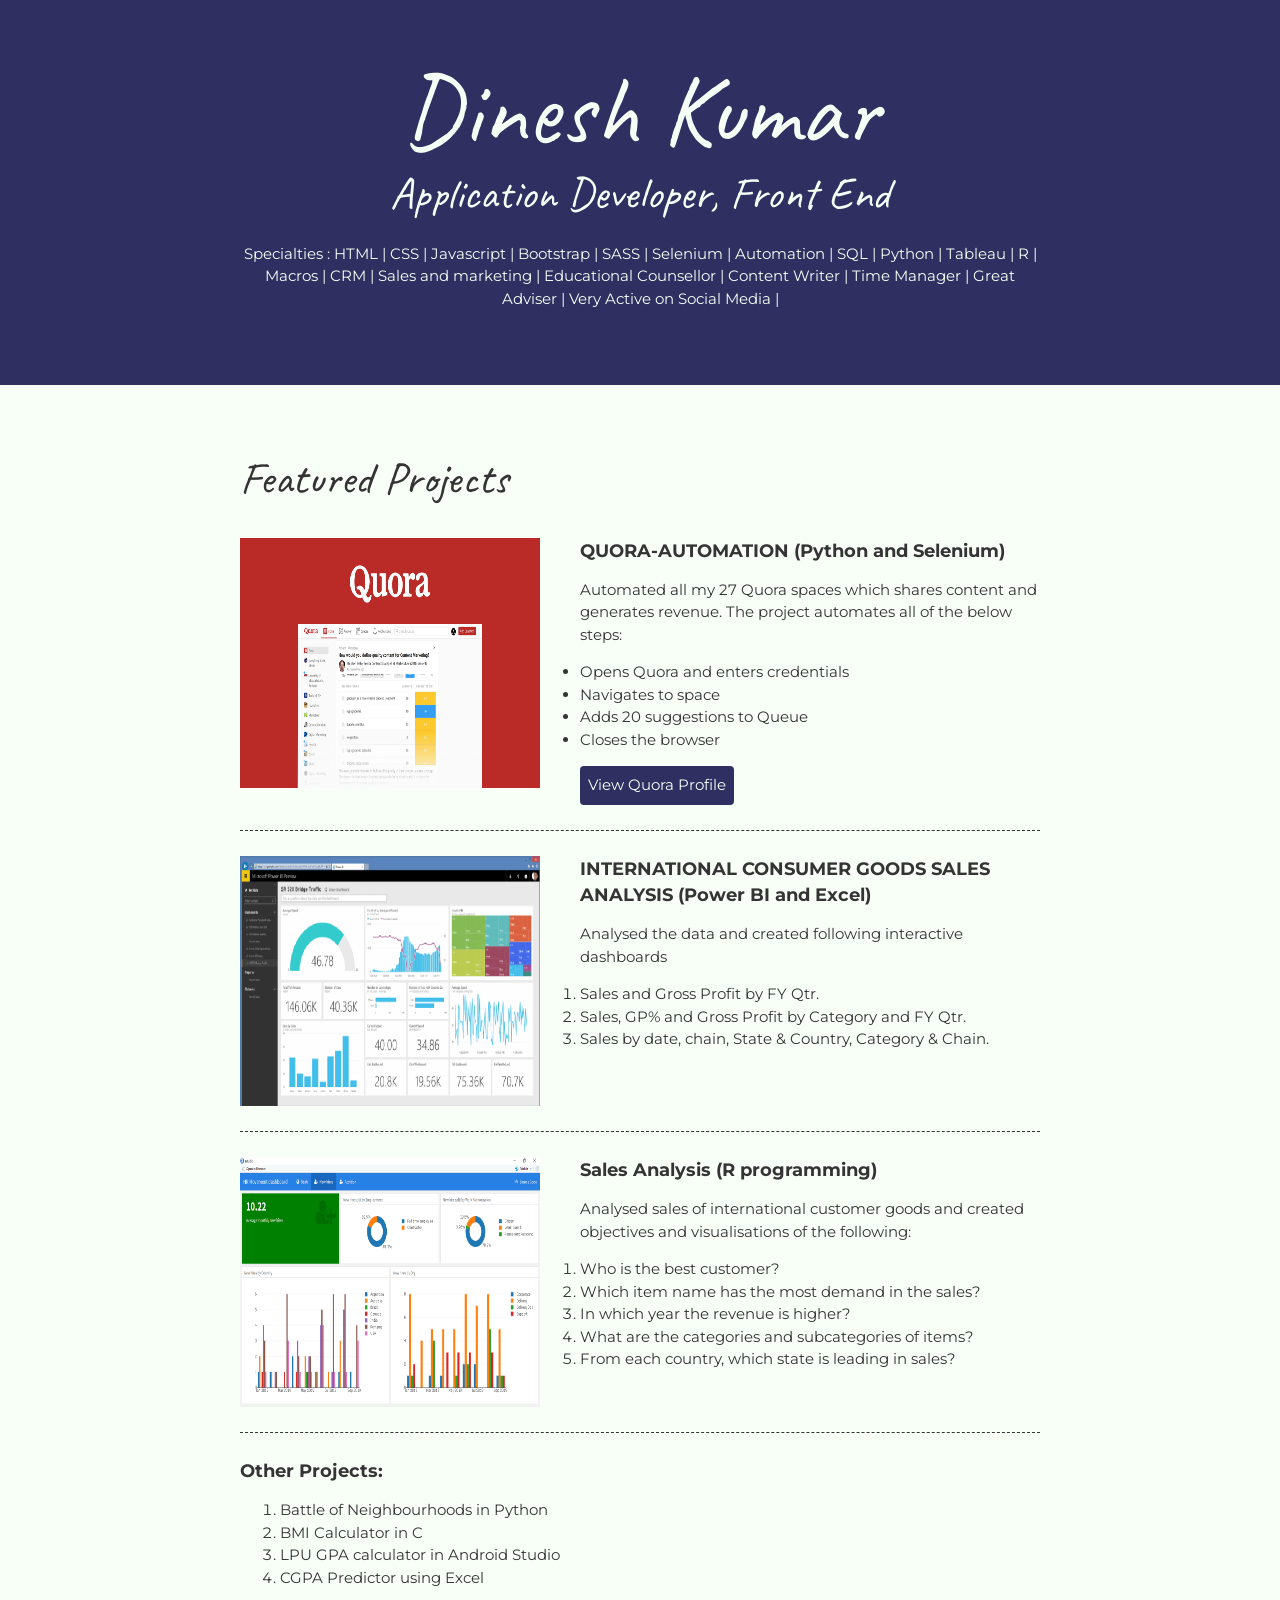
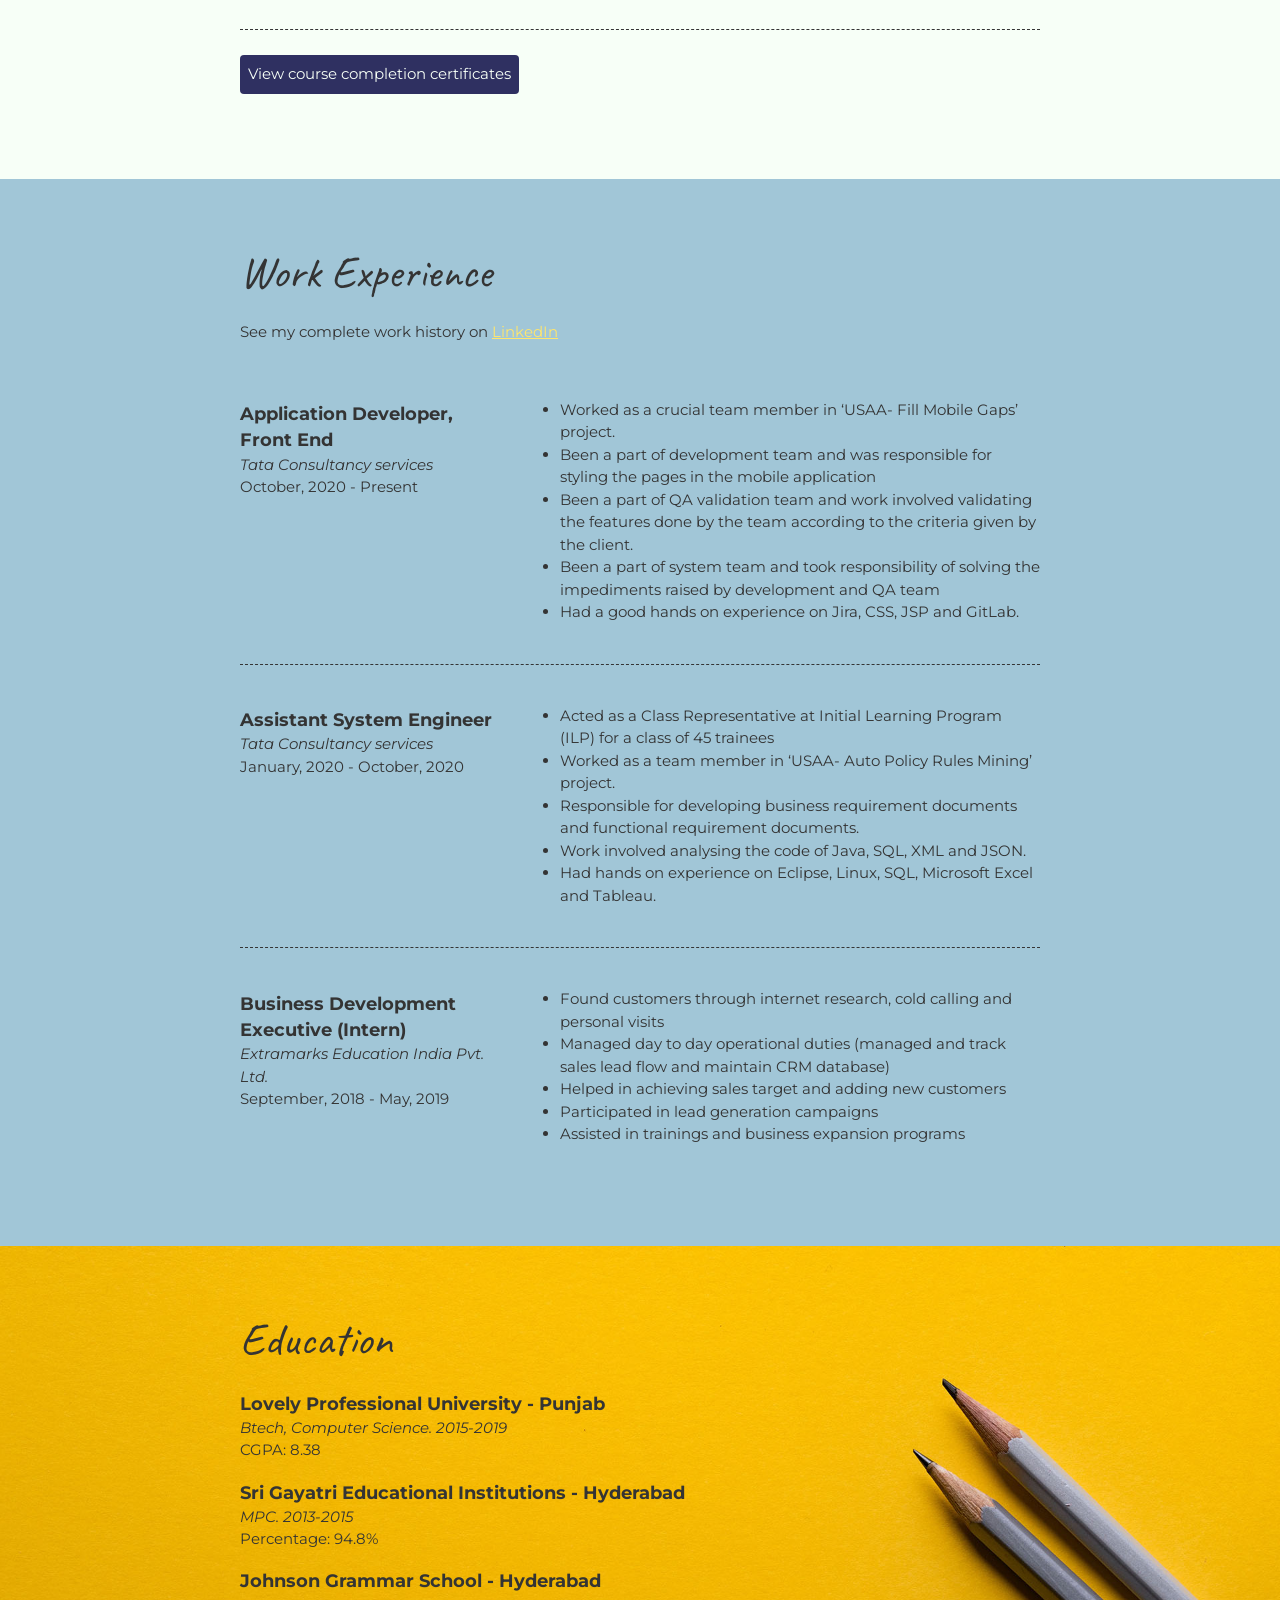
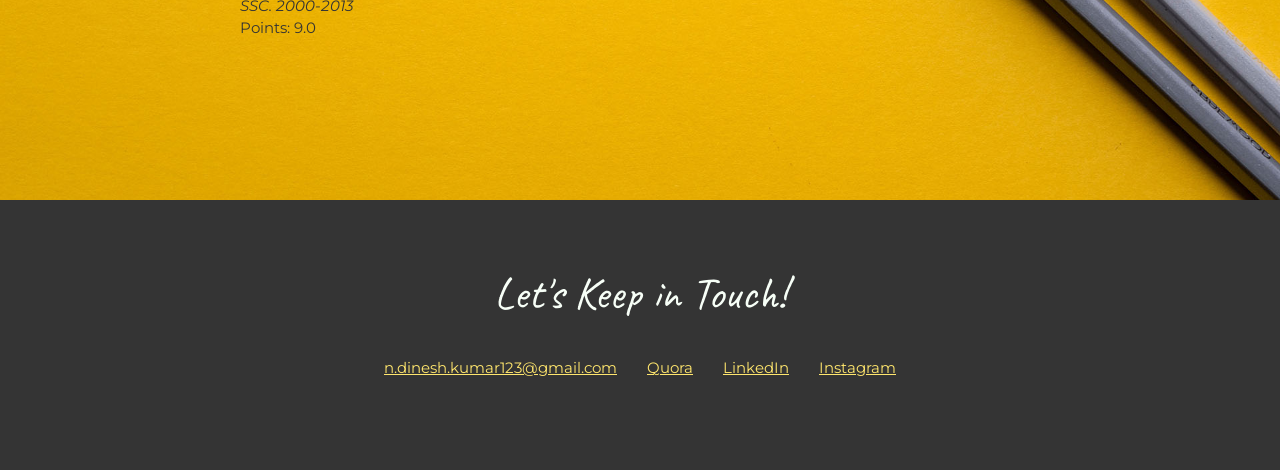
==== commit 5b4f7c9e: "Update index.html" ====
--- a/index.html
+++ b/index.html
@@ -19,7 +19,7 @@
             <h2>Application Developer, Front End</h2>
 
             <p>Specialties :
-SQL | Python | Tableau | R | Macros | HTML | CSS | Selenium | Automation | CRM | Sales and marketing | Educational Counsellor | Content Writer | Time Manager | Great Adviser | Very Active on Social Media |</p>
+HTML | CSS | Javascript | Bootstrap | SASS | Selenium | Automation | SQL | Python | Tableau | R | Macros | CRM | Sales and marketing | Educational Counsellor | Content Writer | Time Manager | Great Adviser | Very Active on Social Media |</p>
 		</div>	
 	  </header>
 
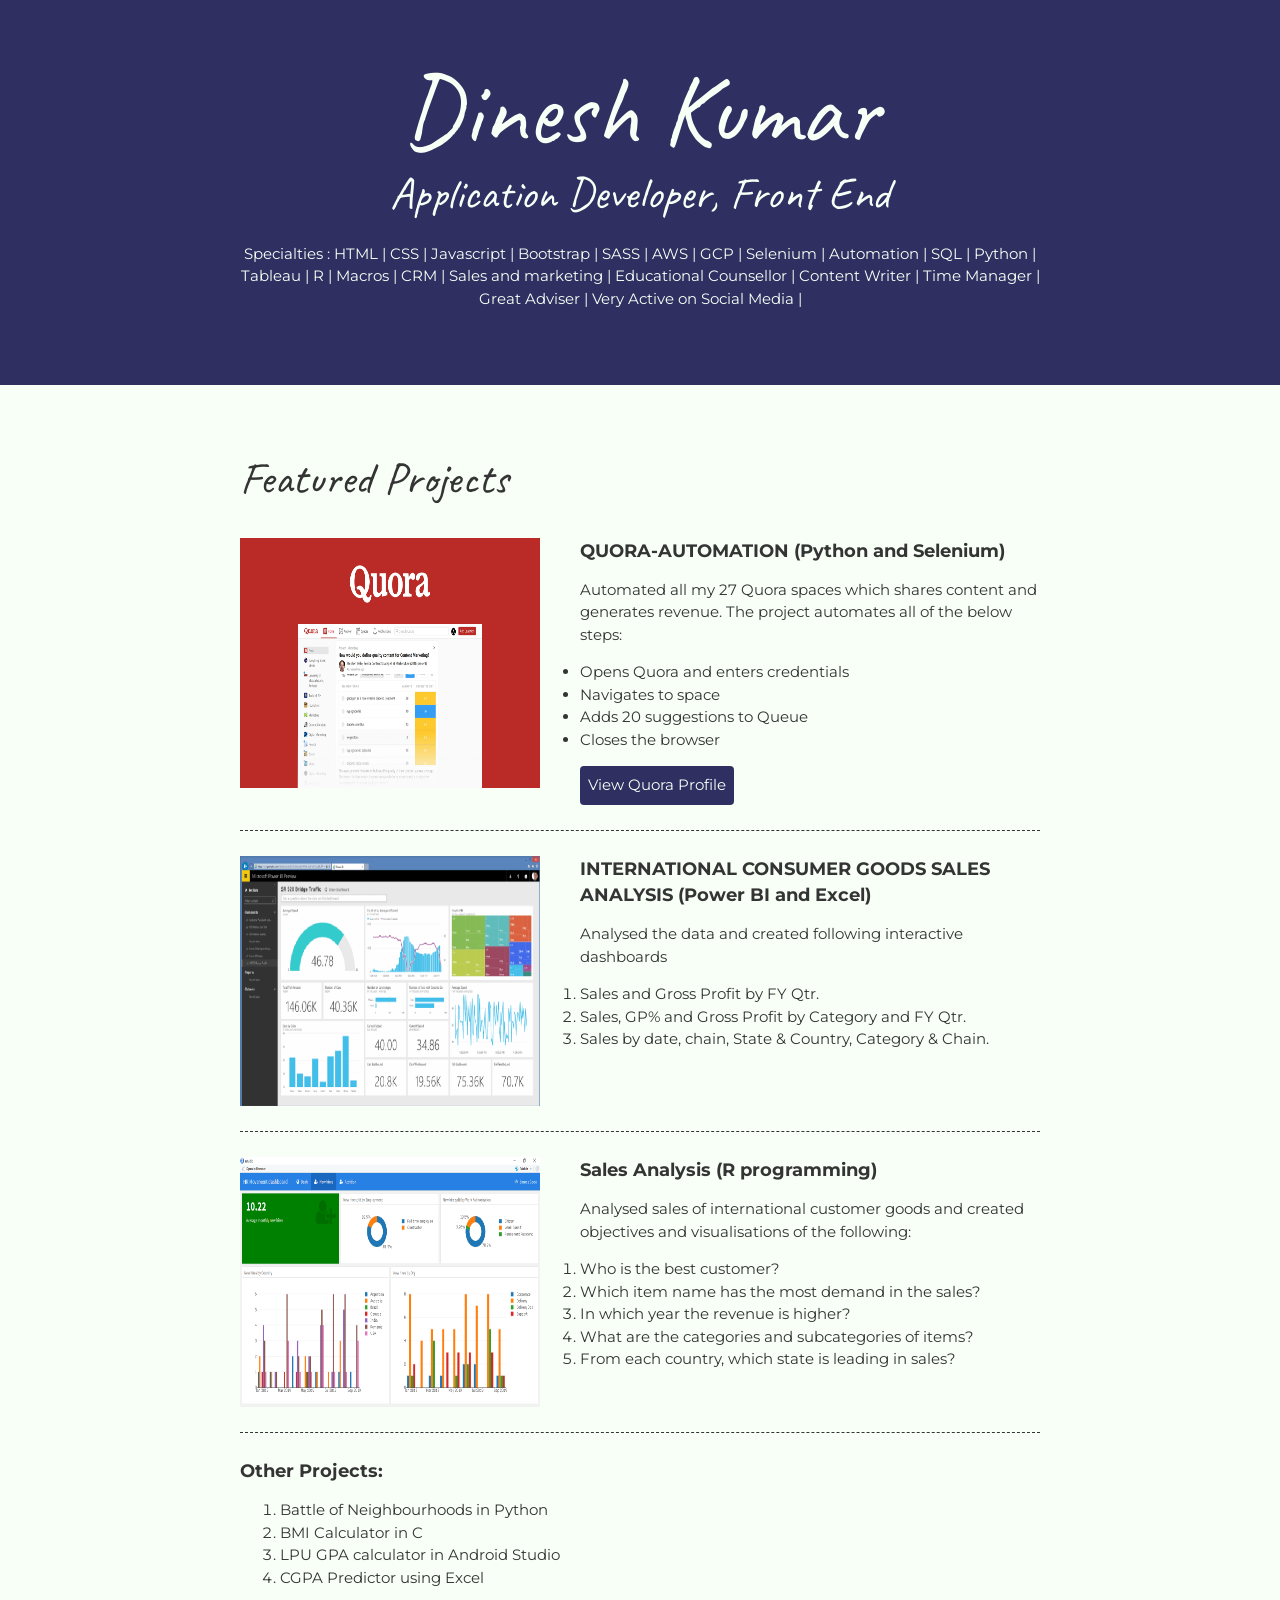
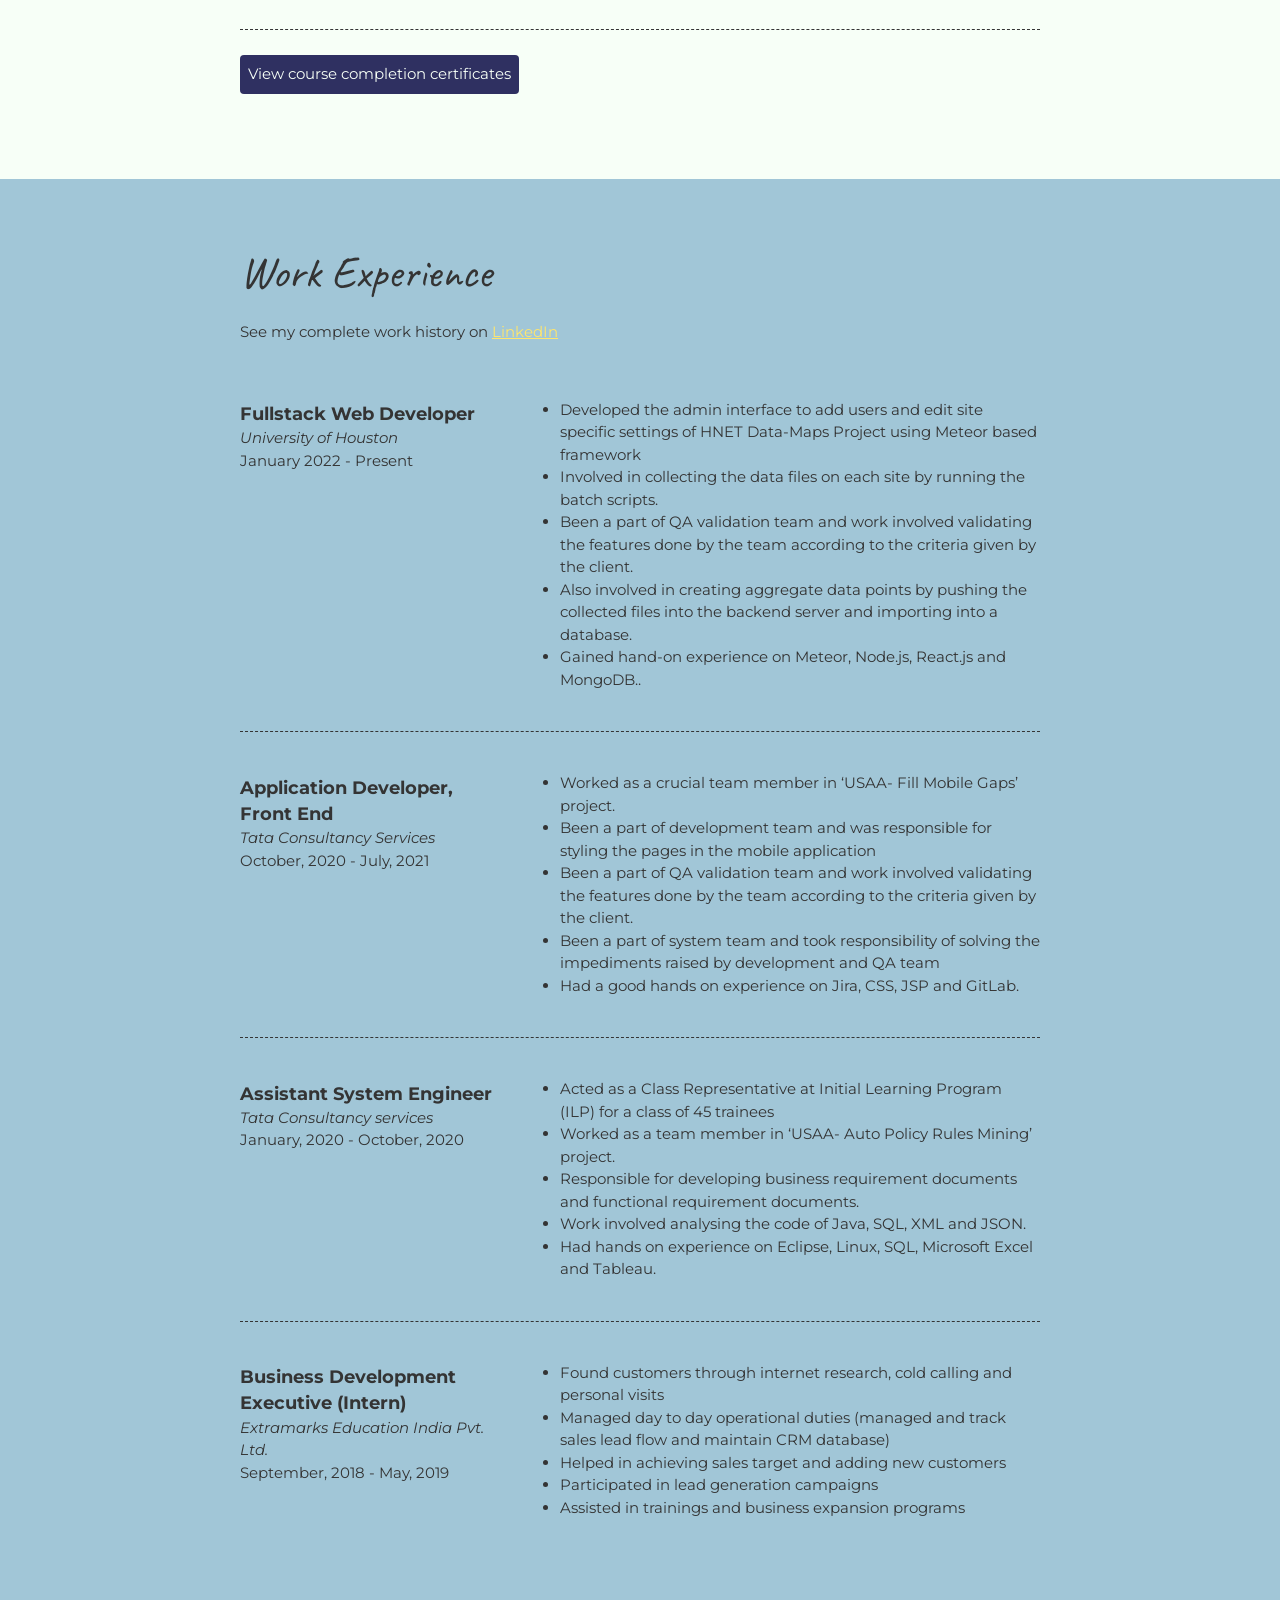
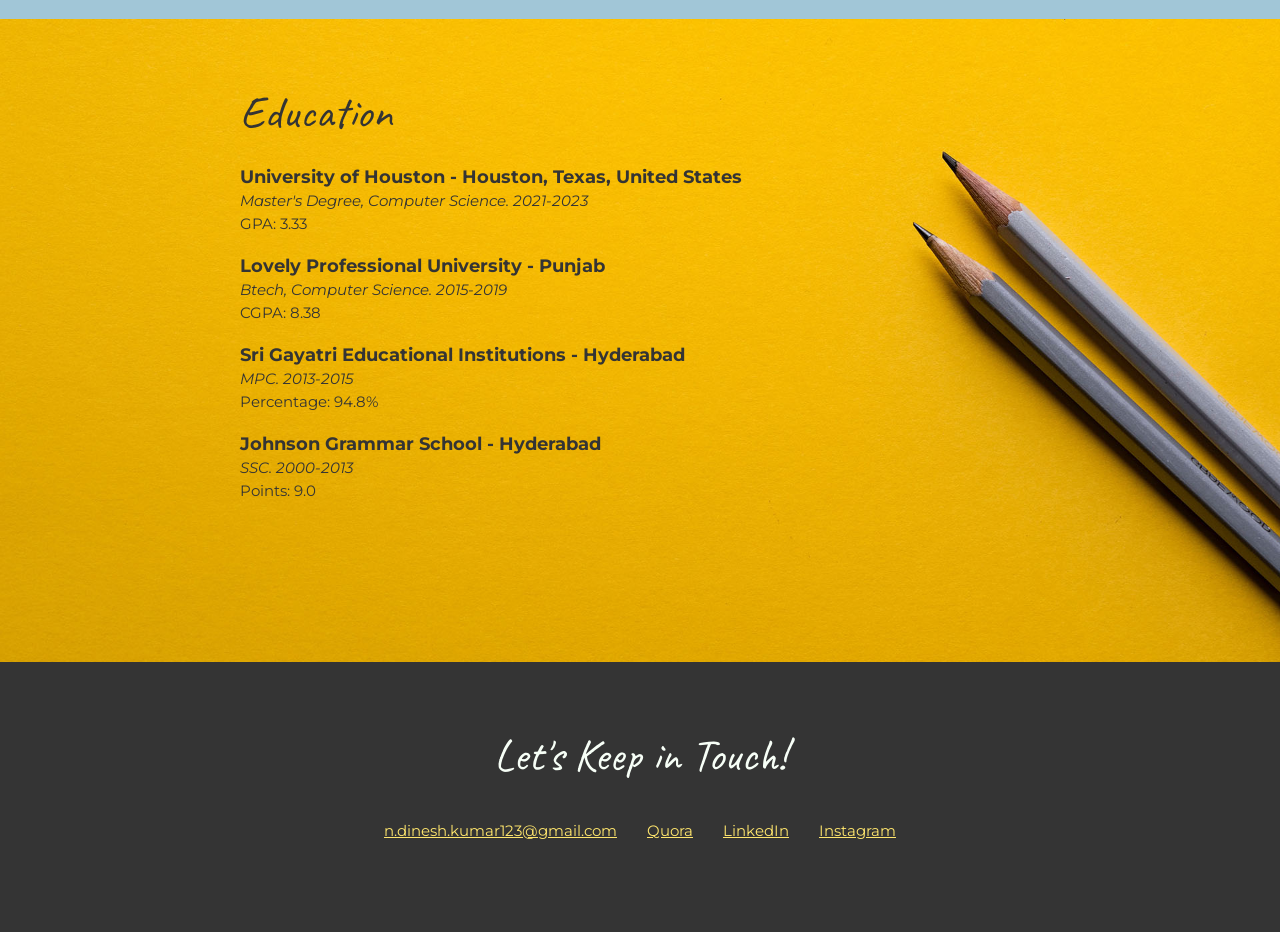
==== commit ffd4e206: "Update index.html" ====
--- a/index.html
+++ b/index.html
@@ -19,7 +19,7 @@
             <h2>Application Developer, Front End</h2>
 
             <p>Specialties :
-HTML | CSS | Javascript | Bootstrap | SASS | Selenium | Automation | SQL | Python | Tableau | R | Macros | CRM | Sales and marketing | Educational Counsellor | Content Writer | Time Manager | Great Adviser | Very Active on Social Media |</p>
+HTML | CSS | Javascript | Bootstrap | SASS | AWS | GCP | Selenium | Automation | SQL | Python | Tableau | R | Macros | CRM | Sales and marketing | Educational Counsellor | Content Writer | Time Manager | Great Adviser | Very Active on Social Media |</p>
 		</div>	
 	  </header>
 
@@ -108,11 +108,31 @@
         
 
         <!-- Copy this whole <section> block to add more jobs. -->
+	<section class="job-item">
+		  <div class="job-details">
+           <h3>Fullstack Web Developer</h3>
+           <p>University of Houston</p>
+           <p>January 2022 - Present</p>
+          </div>  
+		  <div class="job-summary">
+           <p> <ul>
+                    <li>Developed the admin interface to add users and edit site specific settings of HNET Data-Maps Project using Meteor
+based framework </li>
+					<li> Involved in collecting the data files on each site by running the batch scripts.  </li>
+					<li> Been a part of  QA  validation team  and  work  involved  validating  the  features  done  by  the  team according  to  the  criteria  given  by  the  client. </li>
+					<li>Also involved in creating aggregate data points by pushing the collected files into the backend server and importing
+into a database.</li>
+					<li>  Gained hand-on experience on Meteor, Node.js, React.js and MongoDB..</li>
+              </ul>
+		  </p>
+         <div> 
+        </section>		  
+			  
          <section class="job-item">
 		  <div class="job-details">
            <h3>Application Developer, Front End</h3>
-           <p>Tata Consultancy services</p>
-           <p>October, 2020 - Present</p>
+           <p>Tata Consultancy Services</p>
+           <p>October, 2020 - July, 2021</p>
           </div>  
 		  <div class="job-summary">
            <p> <ul>
@@ -195,6 +215,14 @@
 		 <h2>Education</h2>
 
          <!-- Copy this whole <section> block to add more schools. -->
+		
+	<section>
+          <h3>University of Houston - Houston, Texas, United States</h3>
+          <p>Master's Degree, Computer Science. 2021-2023</p>
+		  <p> GPA: 3.33 </p>
+          
+         </section>	
+		
          <section>
           <h3>Lovely Professional University - Punjab</h3>
           <p>Btech, Computer Science. 2015-2019</p>
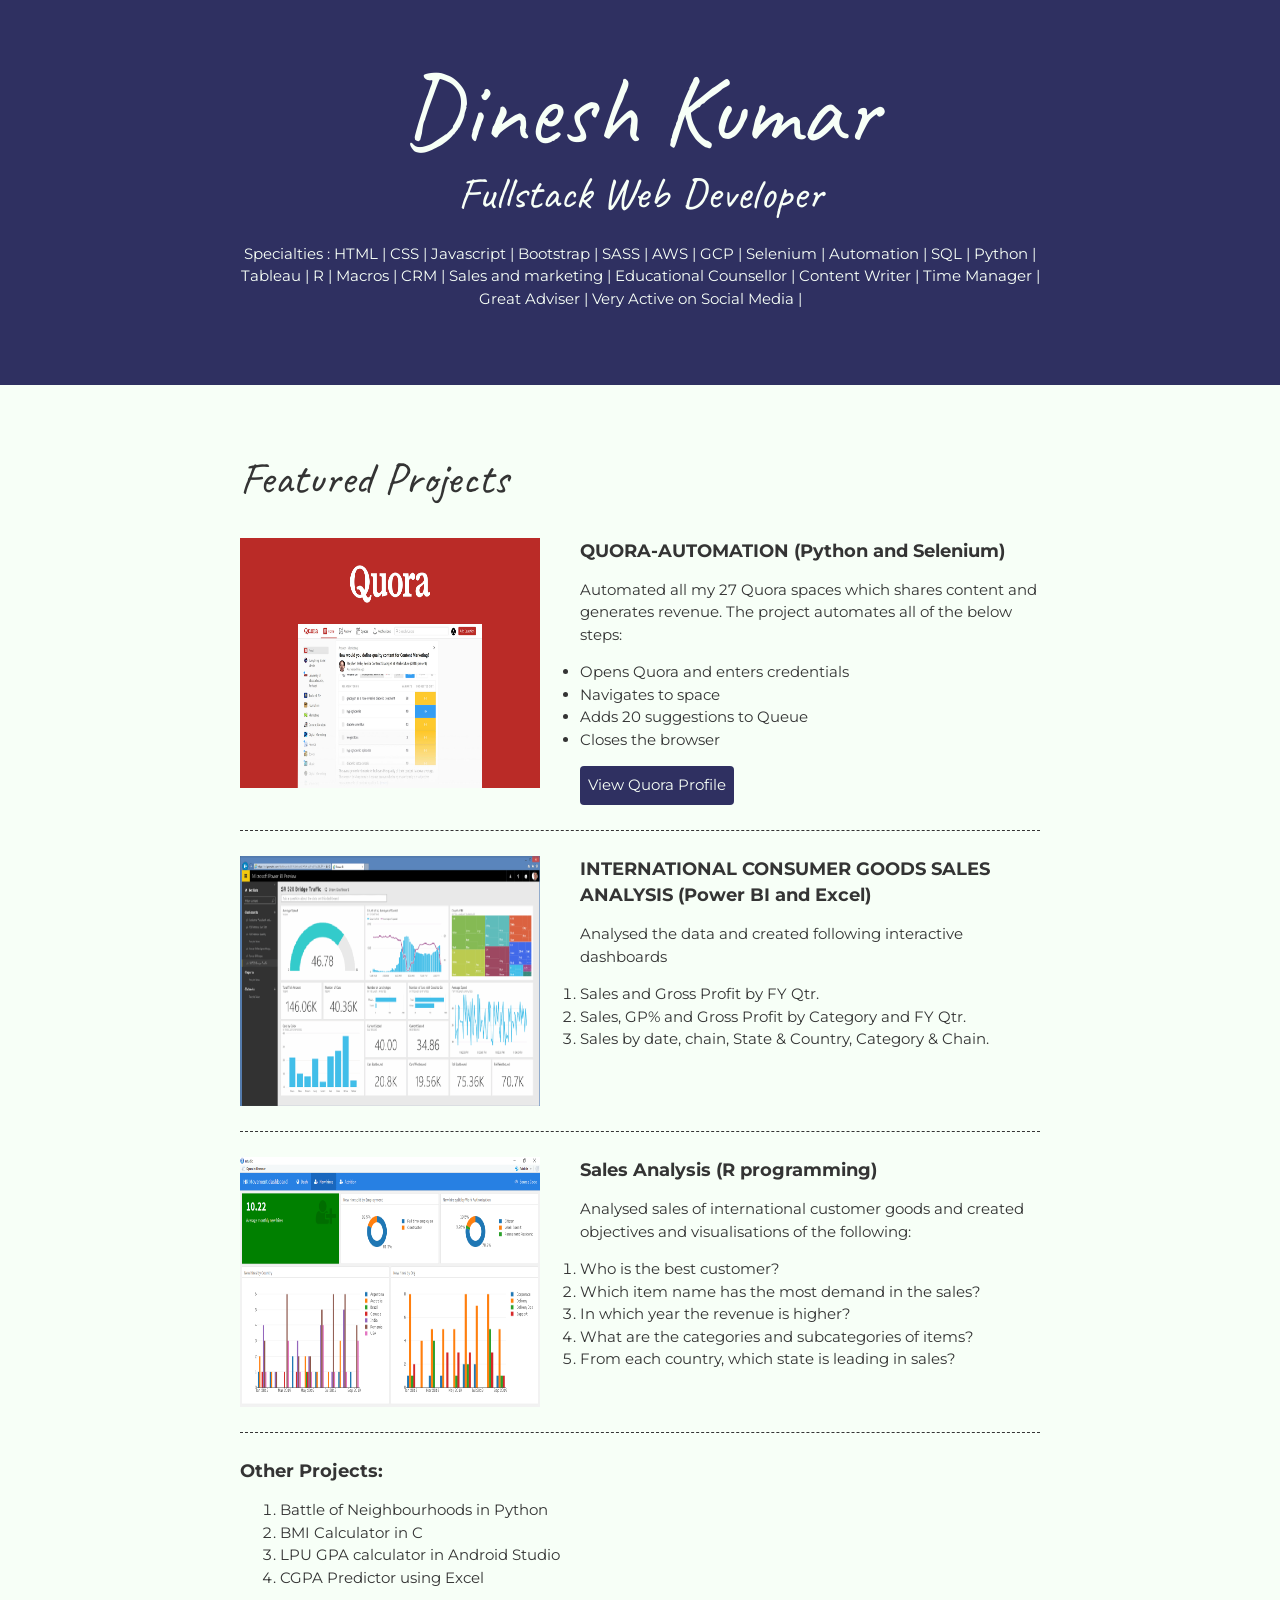
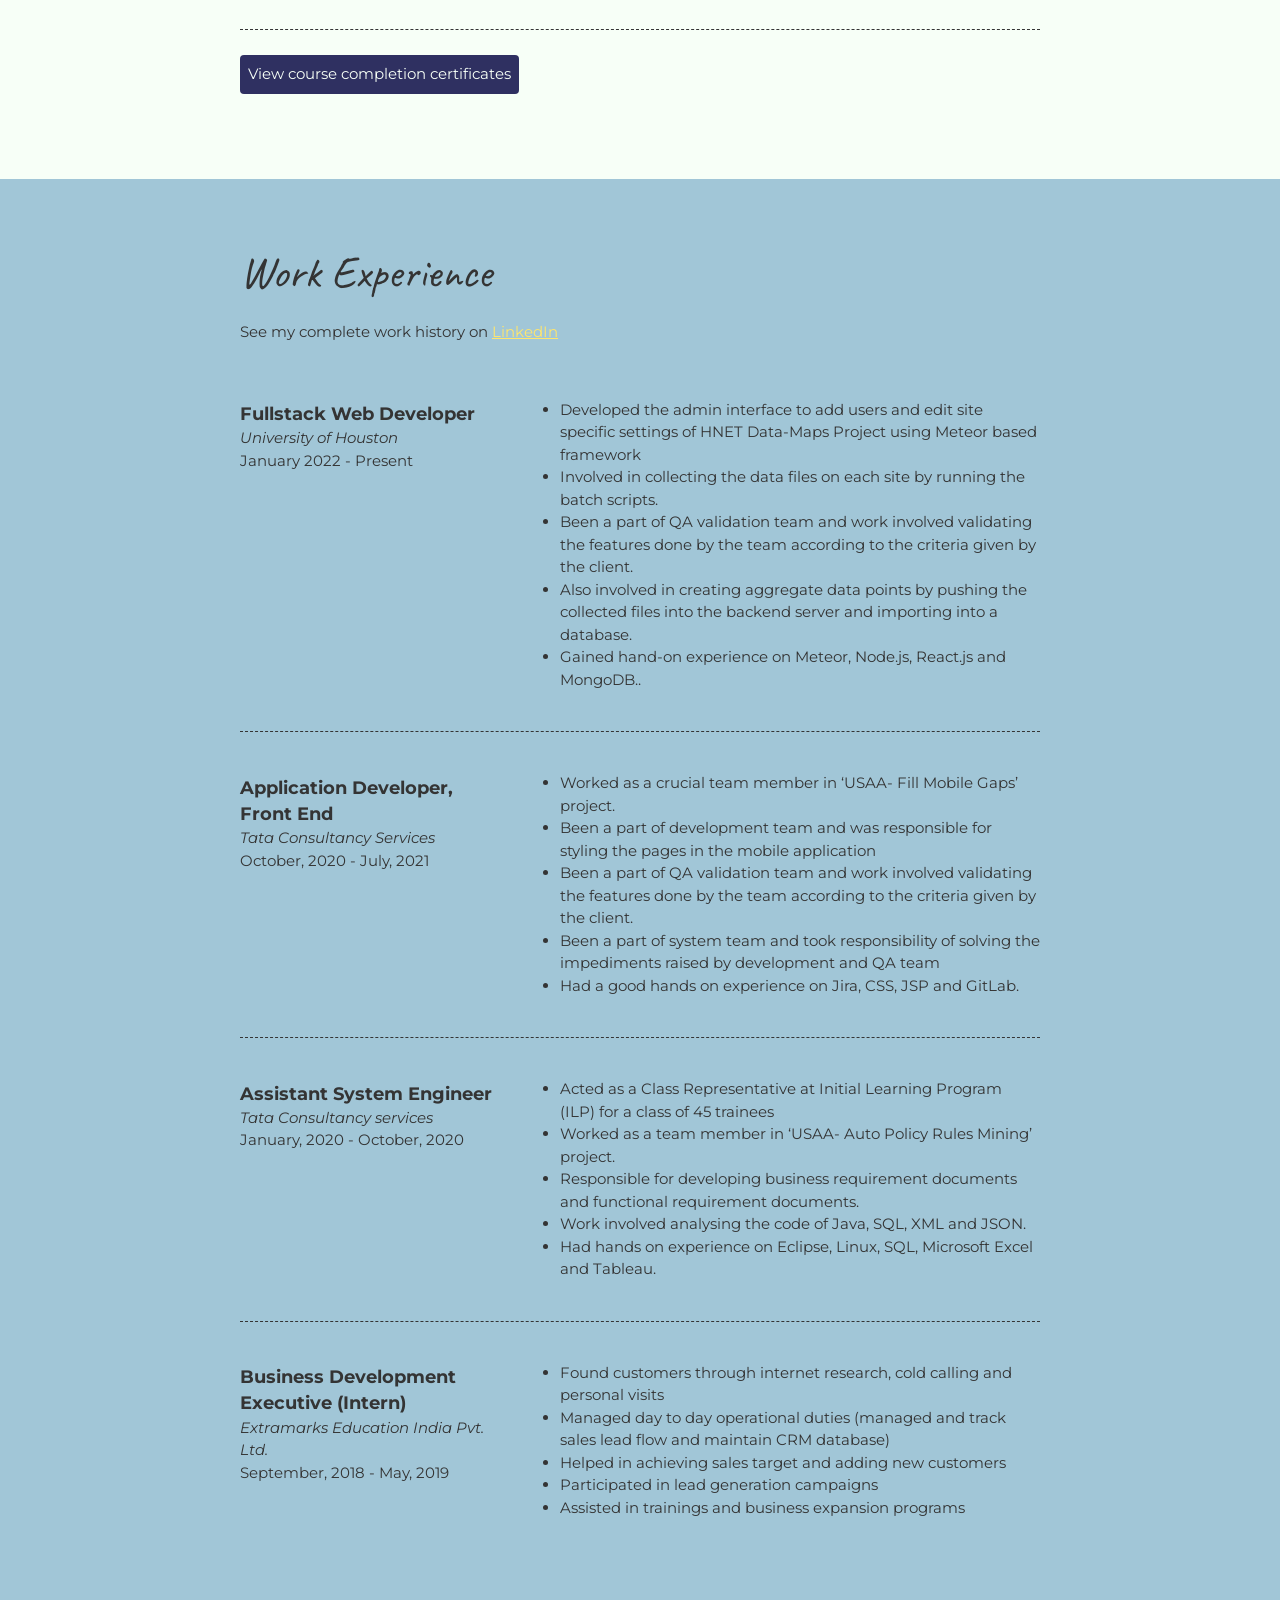
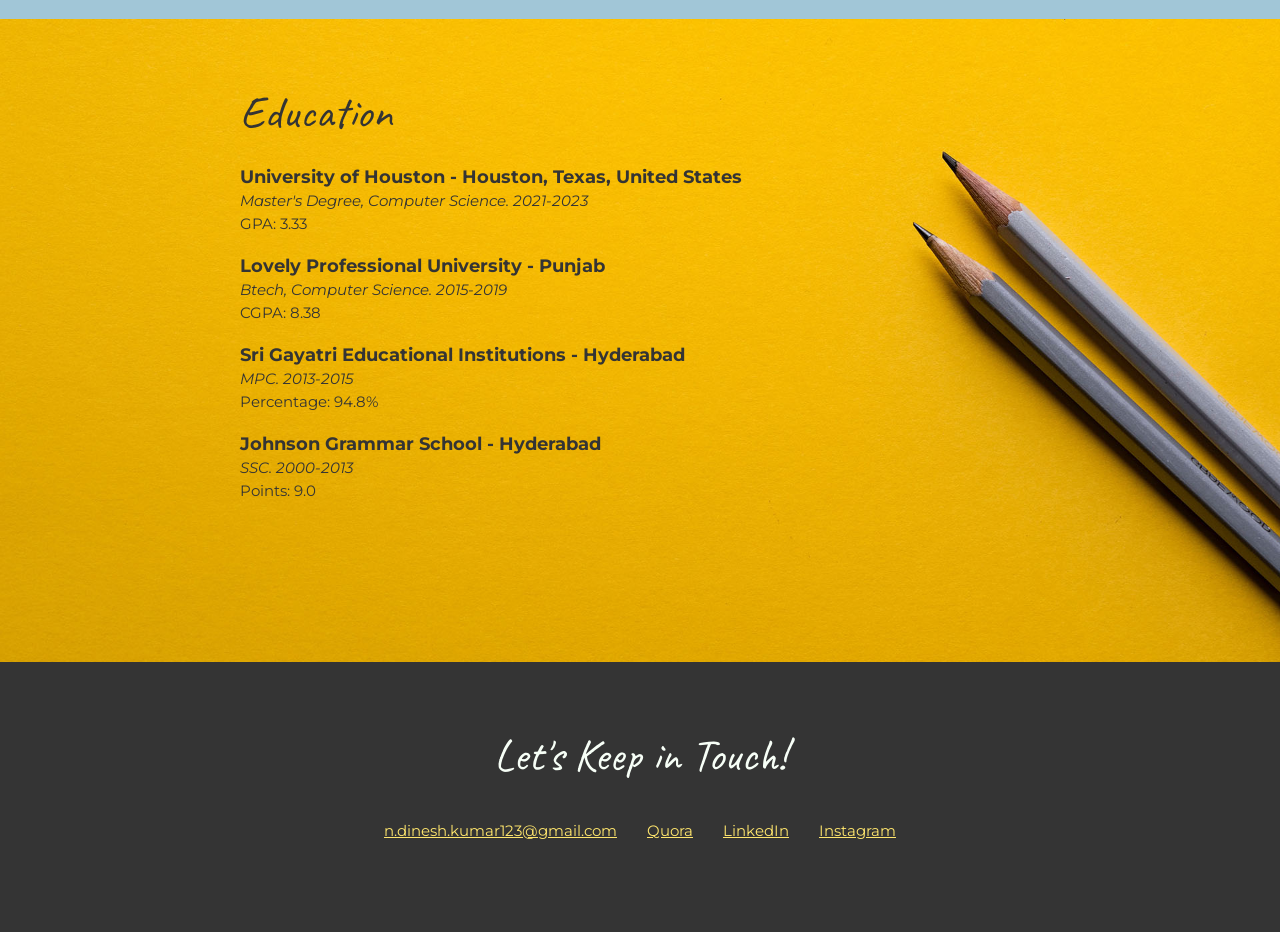
==== commit ab98d642: "Update index.html" ====
--- a/index.html
+++ b/index.html
@@ -16,7 +16,7 @@
       <header class="profile">
 		<div class="content-wrap">
 			<h1>Dinesh Kumar</h1>
-            <h2>Application Developer, Front End</h2>
+            <h2>Fullstack Web Developer</h2>
 
             <p>Specialties :
 HTML | CSS | Javascript | Bootstrap | SASS | AWS | GCP | Selenium | Automation | SQL | Python | Tableau | R | Macros | CRM | Sales and marketing | Educational Counsellor | Content Writer | Time Manager | Great Adviser | Very Active on Social Media |</p>
